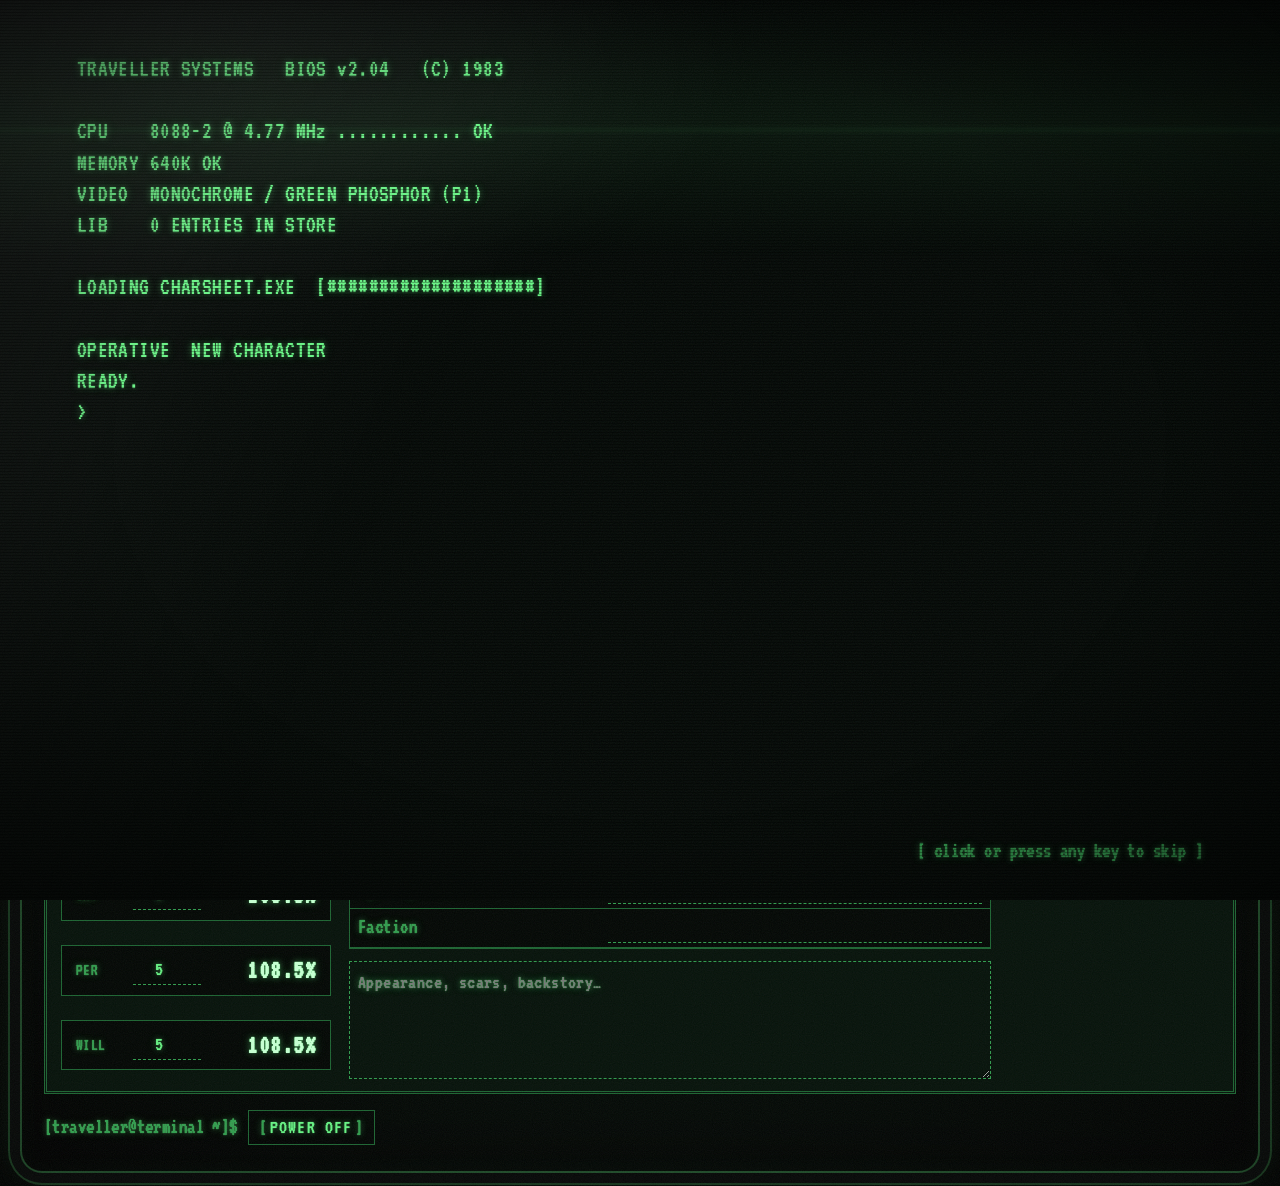
==== index.html @ 7e9ece06 "Move the scripts into js/sheet.js and js/crt.js" ====
<!doctype html>
<html lang="en">
<head>
<meta charset="utf-8">
<meta name="viewport" content="width=device-width, initial-scale=1, viewport-fit=cover">
<title>Traveller Sheet</title>
<link rel="preconnect" href="https://fonts.googleapis.com">
<link rel="stylesheet" href="https://fonts.googleapis.com/css2?family=VT323&display=swap">
<link rel="stylesheet" href="css/sheet.css">
<link rel="stylesheet" href="css/crt.css">
<script>
// Apply the saved look before the page draws, so it never flashes the other one
(function(){var o={};try{o=JSON.parse(localStorage.getItem("crt-v1")||"{}")||{}}catch(e){}
 var r=document.documentElement;if((o.skin||"crt")==="crt")r.setAttribute("data-skin","crt");
 if(o.theme==="light"||o.theme==="dark")r.setAttribute("data-theme",o.theme);
 r.setAttribute("data-phosphor",o.ph||"green")})();
</script>
</head>
<body>
<div class="wrap">
<pre class="motd" aria-label="Terminal banner"><span class="k">[traveller@terminal ~]$</span> cat /etc/motd
<span class="art" aria-hidden="true"> _____ ____      _    __     _______ _     _     _____ ____
|_   _|  _ \    / \   \ \   / / ____| |   | |   | ____|  _ \
  | | | |_) |  / _ \   \ \ / /|  _| | |   | |   |  _| | |_) |
  | | |  _ &lt;  / ___ \   \ V / | |___| |___| |___| |___|  _ &lt;
  |_| |_| \_\/_/   \_\   \_/  |_____|_____|_____|_____|_| \_\</span>
#################################################################
# MOTD for <b id="m-date">…</b>
# OPERATIVE:          <b id="m-name">…</b>
# LEVEL:              <b id="m-lvl">…</b>
# ORIGIN / CAREER:    <b id="m-oc">…</b>
# HP:                 <b id="m-hp">…</b>
#----------------------------------------------------------------
<span class="k">[traveller@terminal ~]$</span> ./charsheet --interactive <span class="cursor"></span></pre>
 <div class="tabs panel"><button data-go="char" class="cur">Character</button><button data-go="skills">Skills</button><button data-go="feats">Feats</button><button data-go="vis">Vis</button><button data-go="armory">Armory</button><button data-go="data">Settings</button><b id="dying" class="dn" role="status" hidden>** DYING **</b><span id="savewarn" class="dn" role="alert" style="font-size:.85rem" hidden>!! Not saving: browser storage is full or blocked. Download your character.</span><label class="diff">Difficulty <select id="diff" aria-label="Difficulty modifier"><option value="30">Trivial (+30)</option><option value="20">Effortless (+20)</option><option value="10">Simple (+10)</option><option value="0">Normal (0)</option><option value="-10">Difficult (-10)</option><option value="-20">Challenging (-20)</option><option value="-30">Complicated (-30)</option></select></label><form id="dicef" class="dicebox"><input type="text" id="dice" placeholder="3d6+2" aria-label="Dice to roll" autocomplete="off" spellcheck="false"><button>Roll</button><span id="dicer" role="status" aria-live="polite"></span></form></div>
 <div class="panel" data-tab="char" style="margin-top:14px">
  <div class="head" style="align-items:center"><div class="title">&gt; <input data-name aria-label="Character name" maxlength="24"></div><select id="chars2" aria-label="Switch character"></select></div>
  <div class="cols">
   <div class="side">
    <div class="pill lv"><label>LVL <input type="number" min="1" data-lvl></label></div>
    <div class="tank pts" id="cpts"></div>
    <div class="stats" id="stats"></div>
   </div>
   <div class="mid">
    <div class="stats" id="cpills"></div>
    <div class="tank" id="hp"></div>
    <div class="grid" id="cpick"></div>
    <div class="led">
     <label>Age / pronouns <input type="text" data-m="age"></label>
     <label>Faction <input type="text" data-m="faction"></label>
    </div>
    <textarea data-m="bio" rows="4" placeholder="Appearance, scars, backstory…" aria-label="Appearance and notes"></textarea>
   </div>
   <div class="port">
    <div id="pnone" class="noimg">[ no signal ]</div><img id="pimg" alt="Character portrait" hidden>
    <label class="btn">Upload portrait <input type="file" id="pfile" accept="image/*" hidden></label>
   </div>
  </div>
 </div>
 <section class="panel" data-tab="skills" hidden>
  <div class="pills">
   <div class="pill"><label>SKILL PTS</label><b id="pool"></b></div>
   <div class="pill"><label>MAX CAP</label><b id="cap"></b></div>
   <button id="clr" title="Reset all temporary modifiers to 0">↺ Clear temp</button>
   <input type="search" id="sks" placeholder="Search skills…" aria-label="Search skills" autocomplete="off" spellcheck="false">
   <span id="sknone" class="sub" style="margin:0" hidden>No skills match.</span>
   <div id="roll" role="status" aria-live="polite"></div>
  </div>
  <div class="sub" style="margin-bottom:0">// Base 4 = 100% (+8.5% / −10%) · click a skill to roll d100 under</div>
  <div class="rlog" data-rlog></div>
 </section>
 <div class="grid" id="grid" data-tab="skills" hidden></div>
 <details class="panel" open data-tab="skills" hidden>
  <summary>FEATURES &amp; BONUSES</summary>
  <div class="sub">One per line: <i>Name: Body +1, Heavy Firearms +5</i>. Attributes (name or BDY, DEX…) and skills both work. Boosted skills get a ✦.</div>
  <textarea id="feats" rows="4" spellcheck="false" aria-describedby="fwarn"></textarea>
  <div id="fwarn" class="sub dn fwarn" role="status" hidden></div>
 </details>
 <section class="panel" data-tab="feats" hidden>
  <div class="btns"><b>Browse</b><span id="fk" class="btns" style="margin:0"></span><label class="btn"><input type="checkbox" id="fall"> Show all</label><div class="pill" style="margin-left:auto"><label>FEAT PTS</label><b id="fpts"></b></div></div>
  <div class="two"><div id="flist" class="flist"></div><div id="finfo"></div></div>
 </section>
 <section class="panel" data-tab="vis" hidden>
  <div class="btns"><b id="cname"></b><select id="cruc" aria-label="Crucible"></select><button id="refill">✦ Refill all</button></div>
  <div class="grid" id="vtanks"></div>
  <div class="btns" style="margin-top:14px"><b>Known spells</b><select id="learn" aria-label="Learn spell"></select></div>
  <div class="btns" id="vfilter" role="group" aria-label="Filter known spells by vis cost"></div>
  <div class="grid" id="vspells"></div>
  <div class="rlog" data-rlog></div>
 </section>
 <section class="panel" data-tab="armory" hidden>
  <div class="tl"><b>Load</b><span id="load"></span></div><div class="bar"><i id="loadbar"></i></div>
  <div class="arm2">
   <aside>
    <div class="tl" style="margin-top:6px"><b>Armor</b><span class="sub" id="armtot" style="margin:0"></span></div>
    <div class="aslots" id="aslots"></div>
   </aside>
   <div>
    <div class="btns" style="margin-top:6px"><b>Weapons</b><select id="addwpn" aria-label="Equip weapon"></select><span id="atk" class="sub" role="status" aria-live="polite"></span></div>
    <div class="grid" id="wpns"></div>
    <div class="btns" style="margin-top:14px"><b>Spare ammo</b><span class="sub" style="margin:0">Reloading draws from these. Weapons share a pool when they use the same ammo type.</span></div>
    <div class="ammo" id="ammo"></div>
    <div class="rlog" data-rlog></div>
    <div class="btns" style="margin-top:14px"><b>Items</b><select id="additem" aria-label="Add item"></select><button id="addcustom">+ Custom item</button></div>
    <div class="grid" id="gear"></div>
    <div class="btns" style="margin-top:14px"><b>Conditions</b><select id="addcond" aria-label="Apply condition"></select><button id="nextr" title="Count down every timed condition by one round">&gt;&gt; Next round</button><span id="rmsg" class="sub" style="margin:0" role="status"></span></div>
    <div class="grid" id="conds"></div>
    <textarea data-m="log" rows="3" placeholder="Weapon jams, crucible faults, active effects…" aria-label="Field log"></textarea>
   </div>
  </div>
 </section>
 <section class="panel" data-tab="data" hidden>
  <div class="ch"><span>DISPLAY</span><span>saved in this browser</span></div>
  <div class="opts" id="opts">
   <label class="sel">Look <select data-opt="skin" aria-label="Sheet look"><option value="classic">Classic</option><option value="crt">Terminal (CRT)</option></select></label>
   <label class="sel classic-only">Colours <select data-opt="theme" aria-label="Classic colours"><option value="auto">Match system</option><option value="light">Light</option><option value="dark">Dark</option></select></label>
   <div class="grp crt-only"># Screen</div>
   <label class="sel crt-only">Phosphor <select data-opt="ph" aria-label="Phosphor colour"><option value="green">Green (P1)</option><option value="amber">Amber (P3)</option><option value="white">White (P4)</option></select></label>
   <label class="crt-only"><input type="checkbox" data-opt="scan"> Scanlines, flicker &amp; roll bar</label>
   <label class="crt-only"><input type="checkbox" data-opt="glass"> Glass glare &amp; static</label>
   <label class="crt-only"><input type="checkbox" data-opt="glow"> Afterglow when values change</label>
   <label class="crt-only"><input type="checkbox" data-opt="tty"> Teletype printing &amp; tab draw-in</label>
   <label class="crt-only"><input type="checkbox" data-opt="boot"> Boot screen when the sheet opens</label>
   <div class="grp crt-only"># Extras</div>
   <label class="crt-only"><input type="checkbox" data-opt="glitch"> Signal glitches now and then</label>
   <label class="crt-only"><input type="checkbox" data-opt="bezel"> Monitor bezel with brightness &amp; contrast knobs</label>
   <label class="crt-only"><input type="checkbox" data-opt="sound"> Sound: key clicks, hum &amp; degauss</label>
   <label class="sel crt-only">Volume <input type="range" min="0" max="100" data-opt="vol" aria-label="Sound volume"></label>
  </div>
  <div class="btns"><button id="reboot" class="crt-only">Replay boot</button><button id="pwr2" class="crt-only">Power off</button><button id="optreset">Reset display</button></div>
 </section>
 <section class="panel" data-tab="data" hidden>
  <div class="ch"><span>CHARACTERS</span><span id="ccount"></span></div>
  <div class="btns"><select id="chars" aria-label="Switch character"></select><button id="newc">+ New</button><button id="dupc">Duplicate</button><button id="delc">Delete</button></div>
  <div class="sub">Changes save automatically in this browser. Download a .json file to back up or share the current character. Open a file, or paste JSON and Import, to add one as a new character.</div>
  <div class="btns"><button id="dl">⤓ Download .json</button><label class="btn">⤒ Open file… <input type="file" id="cfile" accept=".json,application/json" hidden></label><span id="msg" class="sub" role="status"></span></div>
  <textarea id="io" rows="5" spellcheck="false" placeholder="Character JSON" aria-label="Character JSON"></textarea>
  <div class="btns"><button id="exp">Export as text</button><button id="imp">Import text</button></div>
 </section>
 <section class="panel" data-tab="data" hidden>
  <div class="ch"><span>LIBRARY</span><span id="lcount"></span></div>
  <div class="sub">Open the vault exporter’s .json file, or paste its JSON and load it. It’s kept in this browser.</div>
  <textarea id="lib" rows="6" spellcheck="false" aria-label="Library JSON"></textarea>
  <div class="btns"><button id="loadlib">Load library</button><label class="btn">⤒ Open file… <input type="file" id="lfile" accept=".json,application/json" hidden></label><span id="lmsg" class="sub"></span></div>
 </section>
 <div class="foot"><span class="k">[traveller@terminal ~]$</span> <button id="pwr">Power off</button></div>
</div>
<div class="crt-glass" aria-hidden="true"></div><div class="crt-grain" aria-hidden="true"></div><div class="crt-band" aria-hidden="true"></div><div class="crt-dot" aria-hidden="true"></div>
<button id="pwron">Power on</button>
<div id="boot" role="status" aria-live="polite"><pre></pre><div class="skip">[ click or press any key to skip ]</div></div>
<script src="js/sheet.js"></script>
<script src="js/crt.js"></script>
</body>
</html>
---- css/sheet.css ----
/* Traveller Sheet: layout and the Classic look. Loaded first; css/crt.css adds the Terminal look on top. */

/* Classic look: parchment in light mode, warm dark in dark mode */
:root{box-sizing:border-box;padding-top:env(safe-area-inset-top,0px);padding-bottom:env(safe-area-inset-bottom,0px);
--bg:#efe4cc;--panel:#f8f0de;--ink:#2a2014;--dim:#85704f;--line:#c9b58c;--amber:#9c5a10;--hi:#5e3304;--ok:#2d7a30;--bad:#b3261e;--field:#fffaf0;color-scheme:light;
--mono:"VT323","Lucida Console","Courier New",monospace}
@media(prefers-color-scheme:dark){:root:not([data-theme="light"]){--bg:#14120e;--panel:#201b14;--ink:#ead7b2;--dim:#92794f;--line:#5a4729;--amber:#d99b52;--hi:#f2c987;--ok:#62d46c;--bad:#ff6f61;--field:#120f0b;color-scheme:dark}}
:root[data-theme="dark"]{--bg:#14120e;--panel:#201b14;--ink:#ead7b2;--dim:#92794f;--line:#5a4729;--amber:#d99b52;--hi:#f2c987;--ok:#62d46c;--bad:#ff6f61;--field:#120f0b;color-scheme:dark}
html{font-size:17px;scroll-padding-top:env(safe-area-inset-top,0px)}
*,*::before,*::after{box-sizing:inherit}
body{margin:0;background:var(--bg);color:var(--ink);font:16px/1.4 ui-monospace,"SFMono-Regular",Menlo,Consolas,"Courier New",monospace}
.wrap{max-width:1200px;margin:0 auto;padding:14px}
.panel{position:relative;background:var(--panel);border:1px solid var(--line);padding:12px 14px}
.panel::before,.panel::after{content:"";position:absolute;width:8px;height:8px;border:2px solid var(--amber)}
.panel::before{left:-1px;top:-1px;border-right:0;border-bottom:0}
.panel::after{right:-1px;bottom:-1px;border-left:0;border-top:0}
.grid+.panel,.panel+.panel{margin-top:14px}
.grid>.panel{margin-top:0}
.head{display:flex;flex-wrap:wrap;gap:14px 24px;align-items:flex-start;justify-content:space-between}
.title{display:inline-flex;align-items:center;background:var(--amber);color:var(--bg);padding:4px 10px;font-weight:700;font-size:1.25em;letter-spacing:.05em}
input,textarea,button{font:inherit;font-size:17px;color:var(--ink)}
.title input{background:transparent;border:0;color:inherit;text-transform:uppercase;width:13ch;outline:0;font-weight:700}
.sub{color:var(--dim);font-size:.82em;margin:6px 0}
.sblock{display:grid;gap:8px;margin-top:12px}
#hp{margin-top:12px}
.pills,.stats{display:flex;flex-wrap:wrap;gap:8px;align-items:center}
.pill{border:1px solid var(--line);background:var(--field);padding:4px 10px;display:flex;flex-direction:column;align-items:center;min-width:86px}
.pill b{font-size:1.15em;color:var(--hi)}
.pill label{color:var(--dim);font-size:.85em;display:flex;gap:6px;align-items:center}
input[type=number]{width:3.4em;text-align:center;background:var(--field);border:1px solid var(--line);padding:2px;-moz-appearance:textfield}
input:focus,textarea:focus,button:focus-visible,.nm:focus-visible{outline:2px solid var(--amber);outline-offset:1px}
button{background:var(--field);border:1px solid var(--line);padding:4px 10px;cursor:pointer;font-size:.85rem;letter-spacing:.05em}
button:hover{border-color:var(--amber)}
button:disabled{opacity:.5;cursor:default}button:disabled:hover{border-color:var(--line)}
.grid{display:grid;grid-template-columns:repeat(auto-fit,minmax(300px,1fr));gap:14px;margin-top:14px}
.ch{display:flex;justify-content:space-between;gap:8px;color:var(--amber);font-size:.85em;letter-spacing:.06em;border-bottom:1px solid var(--line);padding-bottom:6px;margin-bottom:6px}
.ch>span:last-child{color:var(--dim)}
.row{display:grid;grid-template-columns:1fr 3.4em 3.4em minmax(3.6em,auto);gap:6px;align-items:center;padding:2px 0}
.nm{cursor:pointer;padding:2px 4px;user-select:none}
.nm:hover{background:var(--line)}
.eff{text-align:right;font-weight:700;font-size:1.1em;color:var(--hi);white-space:nowrap}
small{font-size:.75em}
.up{color:var(--ok)!important}.dn{color:var(--bad)!important}
input.dn{border-color:var(--bad)!important}
#roll{display:none;border:1px solid var(--line);padding:3px 10px;background:var(--field)}
summary{cursor:pointer;color:var(--amber);letter-spacing:.06em}
textarea{width:100%;background:var(--field);border:1px solid var(--line);padding:8px;margin-top:8px;resize:vertical}
.btns{display:flex;gap:8px;margin-top:8px;flex-wrap:wrap;align-items:center}
[hidden]{display:none!important}
.tabs{display:flex;flex-wrap:wrap;gap:6px;padding:8px 10px;position:sticky;top:0;z-index:10;align-items:center}
.rlog{margin-top:10px;border:1px solid var(--line);background:var(--field);padding:6px 10px}
.rlog .ch{align-items:center}
.rl{display:flex;justify-content:space-between;gap:8px;font-size:.9em;padding:2px 0;border-bottom:1px dotted var(--line)}
.rl:last-child{border-bottom:0}
.rl small{color:var(--dim)}
.diff{margin-left:auto;color:var(--dim);font-size:.85rem;letter-spacing:.05em}.cur{background:var(--amber)!important;color:var(--bg)!important;border-color:var(--amber)!important}
input[type=text],select{font-family:inherit;background:var(--field);border:1px solid var(--line);padding:2px 6px;font-size:17px;color:var(--ink)}
label{display:inline-flex;gap:6px;align-items:center}
.two{display:grid;grid-template-columns:minmax(0,1fr) minmax(0,1.3fr);gap:14px;margin-top:10px}
@media(max-width:640px){.two{grid-template-columns:1fr}}
.flist{display:grid;gap:6px;align-content:start;height:440px;overflow-y:auto;padding-right:6px;scrollbar-color:var(--line) transparent;scrollbar-width:thin}
#finfo{height:440px;overflow-y:auto;scrollbar-color:var(--line) transparent;scrollbar-width:thin}
#finfo>.tank{min-height:100%}
@media(max-width:640px){.flist{height:300px}#finfo{height:auto}#finfo>.tank{min-height:0}}
.it{cursor:pointer}.it:hover{border-color:var(--amber)}
.it.sel{border-color:var(--amber);box-shadow:inset 3px 0 0 var(--amber)}
.it small{color:var(--dim);letter-spacing:.05em}
.lock{opacity:.6}
.tags{display:flex;flex-wrap:wrap;gap:6px;margin:8px 0}.tags span{border:1px solid var(--line);padding:1px 8px;font-size:.85em}
#finfo .sub{white-space:pre-wrap;color:var(--ink);font-size:.9em}
#finfo .tl b{color:var(--hi);font-size:1.1em}
.ch+.btns{margin-top:0}
.tank{border:1px solid var(--line);background:var(--field);padding:8px 10px}
.tl{display:flex;justify-content:space-between;gap:8px;align-items:center}
.bar{height:8px;border:1px solid var(--line);margin:6px 0;overflow:hidden}.bar i{display:block;height:100%}
.dos{display:grid;grid-template-columns:minmax(0,1fr) 210px;gap:18px}
@media(max-width:640px){.dos{grid-template-columns:1fr}.port{max-width:260px;width:100%;margin:0 auto}}
.led{border:1px solid var(--line);background:var(--field);margin:10px 0}
.led label{display:flex;justify-content:space-between;gap:10px;padding:4px 8px;border-bottom:1px solid var(--line);color:var(--dim)}
.led input{text-align:right;width:60%;color:var(--ink);font-weight:700;background:transparent;border:0;outline-offset:0}
.port{display:flex;flex-direction:column;gap:8px;align-items:stretch;align-self:start}
#pimg,.noimg{width:100%;aspect-ratio:210/310;border:1px solid var(--amber);background:var(--field)}
#pimg{object-fit:cover}.noimg{display:flex;align-items:center;justify-content:center;color:var(--dim)}
.btn input[type=checkbox]{accent-color:var(--amber);margin:0 4px 0 0;vertical-align:-2px}
#cpick select,#cpick input{min-width:0;flex:1;max-width:65%}
.lore{color:var(--ink);font-size:.88em;white-space:pre-wrap;max-height:10em;overflow:auto;margin:8px 0}
.flinks{display:grid;gap:4px;margin-top:8px}
.fl{display:flex;justify-content:space-between;gap:8px;text-align:left;letter-spacing:0;font-size:.9rem}
.fl small{color:var(--dim)}
.cols{display:grid;grid-template-columns:270px minmax(0,1fr) 210px;gap:18px;margin-top:12px;align-items:start}
.side{display:grid;gap:8px;align-self:stretch;grid-template-rows:auto auto 1fr;font-size:15px}
.side .pts{font-size:16px;display:grid;gap:4px}
.pts b{color:var(--hi)}
.side input{font-size:16px}
.side .stats{display:grid;gap:8px;grid-auto-rows:1fr}
.side .pill{flex-direction:row-reverse;justify-content:space-between;align-items:center;min-width:0;padding:8px 14px;font-size:1.25em}
.side .pill b{font-size:1.4em;white-space:nowrap}
.side .pill label{display:grid;grid-template-columns:3em auto auto;gap:6px}
.side .pill.lv{justify-content:flex-end}
.mid #hp{margin:0}
.mid #cpills .pill{flex:1}
.mid #cpills .pill label{flex-wrap:wrap;justify-content:center}
.ico{width:1.4em;height:1.4em;color:var(--amber);flex:none}
.mid{display:grid;gap:12px}.mid .led,.mid textarea{margin:0}
#cpick{grid-template-columns:repeat(auto-fit,minmax(240px,1fr));margin:0}
@media(max-width:900px){.cols{grid-template-columns:270px minmax(0,1fr)}.cols .port{grid-column:1/-1;max-width:260px;width:100%;margin:0 auto}}
@media(max-width:600px){.cols{grid-template-columns:1fr}}
.arm2{display:grid;grid-template-columns:280px minmax(0,1fr);gap:18px;align-items:start;margin-top:10px}
@media(max-width:760px){.arm2{grid-template-columns:1fr}}
.aslots{display:grid;gap:8px;margin-top:8px}
.aslot select{width:100%;margin-top:6px}
.aslot.on{border-color:var(--amber)}
.aslot .sub{margin:6px 0 0}
.mag{display:flex;flex-wrap:wrap;gap:3px 4px;margin-top:8px}
.shot{padding:0;border:0;background:none;width:12px;height:34px;display:flex;align-items:flex-end;justify-content:center;cursor:pointer}
.shot svg{width:10px;height:30px;overflow:visible}
.shot svg *{stroke-width:1;transition:fill .15s}
.shot.live svg *{fill:var(--amber);stroke:var(--hi)}
.shot.part svg *{fill:var(--amber);fill-opacity:.4;stroke:var(--amber)}
.shot.spent svg *{fill:none;stroke:var(--dim)}
.shot:hover svg *{stroke:var(--hi)}
.shot:focus-visible{outline:2px solid var(--amber);outline-offset:1px}
@media(prefers-reduced-motion:reduce){.shot svg *{transition:none}}
.dicebox{display:inline-flex;gap:6px;align-items:center;margin:0}
#dice{width:7em;font-size:.85rem;padding:3px 6px}
#dicer{font-size:.85rem;white-space:nowrap}
.fwarn{margin:6px 0 0}
#sks{width:13em;font:inherit;font-size:.85rem;background:var(--field);border:1px solid var(--line);color:var(--ink);padding:4px 8px}
.tank.down{border-color:var(--bad);box-shadow:inset 0 0 0 1px var(--bad)}
.lvup{margin-top:8px;padding-top:6px;border-top:1px dashed var(--line);font-size:.9em}
.lvup button{padding:0 6px}
[data-cdur]{width:3.2em}
.ammo{display:grid;grid-template-columns:repeat(auto-fill,minmax(180px,1fr));gap:8px;margin-top:8px}
.ammo .on{border-color:var(--amber)}
.ammo .btns{margin-top:6px;gap:4px}.ammo .sub{margin:6px 0 0}
.wammo select{font-size:.85rem;padding:1px 4px}
.btn{border:1px solid var(--line);background:var(--field);padding:4px 10px;cursor:pointer;font-size:.85rem;text-align:center}

/* Pieces that only exist in the Terminal look are hidden in the Classic look */
.motd,.foot,.bezel-bar,.crt-glass,.crt-grain,.crt-band,.crt-dot,#pwron,#boot{display:none}
:root:not([data-skin="crt"]) .crt-only,:root[data-skin="crt"] .classic-only{display:none!important}
.bezel{display:contents}
#flist{background:var(--field);border:1px solid var(--line);padding:8px}

/* Settings tab: look and display options (both looks) */
.opts{display:grid;grid-template-columns:repeat(auto-fit,minmax(280px,1fr));gap:6px 24px;margin-top:6px}
.opts label{display:flex;gap:10px;align-items:center;padding:3px 0}
.opts label.sel{justify-content:space-between}
.opts .grp{grid-column:1/-1;color:var(--dim);margin-top:8px}
.opts input[type=range]{accent-color:var(--ink);flex:1;max-width:180px}
---- css/crt.css ----
/* Traveller Sheet: the Terminal (CRT) look. Everything here applies only when <html data-skin="crt">. */

/* Terminal look (Settings > Look). A CRT has one colour scheme, so light and dark mode match.
   The phosphor (green / amber / white) is also picked in Settings: <html data-skin="crt" data-phosphor="…"> */
:root[data-skin="crt"]{
--g:102,242,131;--ink:#66f283;--dim:#2f9a4c;--line:#1c6331;--hi:#c4ffd0;--bad:#ff7a5c;
--bg:#030805;--panel:#051109;--field:#020603;--scr1:#0a1a0e;--scr2:#040a06;
--pfilter:grayscale(1) sepia(1) hue-rotate(75deg) saturate(3.2) brightness(.85) contrast(1.25);
--amber:var(--hi);--ok:var(--ink);--glow:0 0 1px rgba(var(--g),.9),0 0 6px rgba(var(--g),.45),0 0 14px rgba(var(--g),.15);color-scheme:dark}
:root[data-skin="crt"][data-phosphor="amber"]{--g:255,176,0;--ink:#ffb000;--dim:#a8720a;--line:#5e3f05;--hi:#ffe0a3;--bad:#ff5c5c;
--bg:#070400;--panel:#0d0802;--field:#050300;--scr1:#1a1006;--scr2:#0a0602;
--pfilter:grayscale(1) sepia(1) saturate(4) brightness(.9) contrast(1.2)}
:root[data-skin="crt"][data-phosphor="white"]{--g:222,235,240;--ink:#dbe6ea;--dim:#7f8d92;--line:#3b4447;--hi:#ffffff;--bad:#ff7a5c;
--bg:#050607;--panel:#0a0c0d;--field:#030405;--scr1:#14181a;--scr2:#08090a;
--pfilter:grayscale(1) brightness(1.05) contrast(1.2)}

/* ---- Terminal animations (only used by the Terminal look) ---- */
@keyframes roll{from{background-position:0 0,0 -260px}to{background-position:0 0,0 110vh}}
@keyframes flick{0%,100%{opacity:1}47%{opacity:.86}48%{opacity:1}83%{opacity:.92}}
@keyframes blink{50%{opacity:0}}
@keyframes boot{from{clip-path:inset(0 0 100% 0);opacity:.3}to{clip-path:inset(0 0 0 0);opacity:1}}
@keyframes grain{0%{transform:translate(0,0)}25%{transform:translate(-7%,4%)}50%{transform:translate(5%,-6%)}75%{transform:translate(-3%,-2%)}100%{transform:translate(6%,5%)}}
@keyframes drawin{from{clip-path:inset(0 0 100% 0)}to{clip-path:inset(0 0 0 0)}}
@keyframes afterglow{0%{color:#fff;text-shadow:0 0 3px #fff,0 0 12px rgba(var(--g),1),0 0 26px rgba(var(--g),.8)}100%{}}
@keyframes glitch{0%{transform:translateX(-9px) skewX(-1.5deg);filter:brightness(1.4)}25%{transform:translateX(6px)}50%{transform:translateX(-3px) skewX(.8deg);filter:brightness(.8)}75%{transform:translateX(2px)}100%{transform:none;filter:none}}
@keyframes poweroff{0%{transform:none;filter:brightness(1)}55%{transform:scale(1,.004);filter:brightness(4)}100%{transform:scale(0,.004);filter:brightness(6);opacity:0}}
@keyframes dot{0%{opacity:1}100%{opacity:0;transform:scale(.3)}}

:root[data-skin="crt"]{
/* ====================== CRT TERMINAL LAYER ====================== */
&{font-size:21px;background:#010201}
body{font:21px/1.25 var(--mono);text-shadow:var(--glow);letter-spacing:.02em;
 background:radial-gradient(ellipse at 50% 40%,var(--scr1) 0%,var(--scr2) 55%,#010201 100%) fixed;min-height:100vh}
input,textarea,button,select,#sks,#dice,#dicer{font-family:var(--mono)!important;font-size:20px!important;text-shadow:var(--glow);letter-spacing:.02em}
small,.sub,.pill label,.ch,.diff,.tags span{font-size:.9em}
::selection{background:var(--ink);color:var(--bg);text-shadow:none}
*{scrollbar-color:var(--line) transparent}
input,textarea,select{caret-color:var(--hi)}

/* Scanlines, a slow roll bar and a vignette sit over everything but never catch clicks */
body::before,body::after{content:"";position:fixed;inset:0;pointer-events:none;z-index:9999}
body::before{background:repeating-linear-gradient(to bottom,rgba(0,0,0,.28) 0 1px,transparent 1px 3px);animation:flick 6s infinite steps(1)}
body::after{background:radial-gradient(ellipse at center,transparent 58%,rgba(0,0,0,.55) 100%),
 linear-gradient(to bottom,transparent 0%,rgba(var(--g),.05) 48%,rgba(var(--g),.09) 50%,rgba(var(--g),.05) 52%,transparent 100%) 0 0/100% 260px no-repeat;
 animation:roll 9s linear infinite}
&.no-scan body::before{display:none}
&.no-scan body::after{background:radial-gradient(ellipse at center,transparent 58%,rgba(0,0,0,.55) 100%);animation:none}

/* Glass glare and moving static (Settings: Glass & static) */
.crt-glass,.crt-grain{position:fixed;inset:0;pointer-events:none;z-index:9998;display:none}
&.fx-glass .crt-glass,&.fx-glass .crt-grain{display:block}
.crt-glass{background:linear-gradient(115deg,rgba(255,255,255,.075) 0%,rgba(255,255,255,.02) 22%,transparent 38%),
 radial-gradient(ellipse 60% 40% at 18% 8%,rgba(255,255,255,.06),transparent 70%)}
.crt-grain{inset:-50%;opacity:.07;mix-blend-mode:screen;animation:grain .5s steps(4) infinite;
 background:url("data:image/svg+xml,%3Csvg xmlns='http://www.w3.org/2000/svg' width='180' height='180'%3E%3Cfilter id='n'%3E%3CfeTurbulence type='fractalNoise' baseFrequency='.9' numOctaves='2' stitchTiles='stitch'/%3E%3C/filter%3E%3Crect width='100%25' height='100%25' filter='url(%23n)'/%3E%3C/svg%3E")}

/* The screen */
.wrap{max-width:1240px;margin:14px auto;padding:18px 22px 26px;border:2px solid rgba(var(--g),.25);border-radius:22px;
 background:radial-gradient(ellipse at 50% 35%,var(--scr1) 0%,var(--scr2) 60%,#010201 100%);box-shadow:inset 0 0 90px rgba(0,0,0,.9),inset 0 0 22px rgba(var(--g),.06),0 0 0 10px #050706,0 0 0 12px rgba(var(--g),.18),0 0 40px rgba(var(--g),.12);
 animation:boot .9s ease-out backwards;transform-origin:50% 50%}
@media(max-width:640px){.wrap{margin:6px;padding:12px 12px 18px;border-radius:14px;box-shadow:inset 0 0 50px rgba(0,0,0,.9),0 0 0 4px #050706}}
.foot{margin-top:16px;display:flex;gap:10px;align-items:center;flex-wrap:wrap;color:var(--dim)}
&.fx-bezel .foot #pwr{display:none}

/* MOTD banner */
.motd{margin:0 0 12px;white-space:pre;overflow-x:auto;line-height:1.1;color:var(--ink);font-size:clamp(10px,2.3vw,21px);scrollbar-width:none}
.motd .art{font-size:.92em;line-height:1;color:var(--hi);text-shadow:0 0 2px var(--hi),0 0 12px rgba(var(--g),.6)}
.motd .k,.foot .k{color:var(--dim)}
.motd b{font-weight:normal;color:var(--hi)}
.cursor{display:inline-block;width:.6em;height:1em;background:var(--ink);vertical-align:-.12em;box-shadow:var(--glow);animation:blink 1s steps(1) infinite}

/* Box-drawing panels: a double-line box (╔══╗) with its title set into the top edge, ═[ TITLE ]═ */
.panel{background:var(--panel);border:3px double var(--line);border-radius:0;padding:14px 14px 12px}
.panel::before,.panel::after{display:none}
.grid+.panel,.panel+.panel{margin-top:22px}
.grid{gap:22px 14px;margin-top:22px}
.panel>.ch:first-child{border:0;margin:-26px 0 8px;padding:0;align-items:center;white-space:nowrap;min-width:0}
.panel>.ch:first-child>span{background:var(--panel);padding:0 .3em;color:var(--hi);overflow:hidden;text-overflow:ellipsis}
.panel>.ch:first-child>span:first-child{flex:none;max-width:100%}
/* The terminal font is wider than the original's, so skill columns need more room before going side by side */
.grid{grid-template-columns:repeat(auto-fit,minmax(min(100%,360px),1fr))}
.row{grid-template-columns:minmax(0,1fr) 3.2em 3.2em minmax(3.2em,auto)}
.nm{overflow-wrap:anywhere}
.panel>.ch:first-child>span:first-child::before{content:"[ ";color:var(--dim)}
.panel>.ch:first-child>span:first-child::after{content:" ]";color:var(--dim)}
.panel>.ch:first-child>span:last-child:not(:first-child){color:var(--dim)}
.ch{border-bottom:1px dashed var(--line);color:var(--hi)}
.ch>span:first-child::before{content:"# ";color:var(--dim)}
summary{color:var(--hi)}summary::marker{content:"# "}
.tabs.panel{padding:8px 10px}
.title{background:var(--ink);color:var(--bg);text-shadow:none;box-shadow:0 0 12px rgba(var(--g),.6)}
.title input{color:var(--bg)!important;text-shadow:none}
/* Inner boxes are single-line (┌──┐) */
.tank,.pill,.led,.rlog,#roll,.aslot{background:var(--field);border:1px solid var(--line);border-radius:0}
.pill b,.eff,#finfo .tl b,.pts b{color:var(--hi)}

/* Fields: underline only, like a form on a terminal */
input[type=number],input[type=text],input[type=search],select,textarea,#sks,#dice{background:transparent;border:0;border-bottom:1px dashed var(--dim);border-radius:0;color:var(--ink)}
textarea{border:1px dashed var(--dim)}
select option,select optgroup{background:var(--field);color:var(--ink)}
input:focus,textarea:focus,select:focus,button:focus-visible,.nm:focus-visible{outline:1px solid var(--hi);outline-offset:2px;box-shadow:0 0 10px rgba(var(--g),.4)}
input[type=checkbox]{accent-color:var(--ink)}

/* Buttons: [ LABEL ], inverse video on hover */
button,.btn{background:transparent;border:1px solid var(--line);border-radius:0;color:var(--ink);text-transform:uppercase;letter-spacing:.06em}
button::before,.btn::before{content:"[";color:var(--dim);margin-right:2px}
button::after,.btn::after{content:"]";color:var(--dim);margin-left:2px}
.shot::before,.shot::after{content:none}
button:hover:not(:disabled),.btn:hover,.cur{background:var(--ink)!important;color:var(--bg)!important;border-color:var(--ink)!important;text-shadow:none;box-shadow:0 0 12px rgba(var(--g),.55)}
button:hover:not(:disabled)::before,button:hover:not(:disabled)::after,.cur::before,.cur::after,.btn:hover::before,.btn:hover::after{color:var(--bg)}
.tabs{background:var(--bg)}
.nm:hover,.it:hover{background:rgba(var(--g),.12)}
.it.sel{box-shadow:inset 4px 0 0 var(--ink),0 0 10px rgba(var(--g),.25)}
/* Feats tab: the list sits in the same black box as the description beside it */
#flist{background:var(--field);border:1px solid var(--line);padding:8px}

/* One phosphor: element and HP colours follow the screen, bars become block characters */
#vtanks .tl span[style],#vfilter button[style],#vspells .tags span[style]{color:var(--ink)!important}
#vspells .tags span[style*="var(--bad)"]{color:var(--bad)!important}
.bar{height:14px;border:1px solid var(--line);padding:1px;background:var(--field)}
.bar i{background:repeating-linear-gradient(90deg,var(--ink) 0 7px,transparent 7px 10px)!important;box-shadow:0 0 8px rgba(var(--g),.5)}
.tank.down .bar i,.tl:has(#load.dn)+.bar i{background:repeating-linear-gradient(90deg,var(--bad) 0 7px,transparent 7px 10px)!important}
.dn{text-shadow:0 0 1px var(--bad),0 0 8px color-mix(in srgb,var(--bad) 45%,transparent)}
.tank.down{animation:blink 1.2s steps(1) infinite}
#dying{background:var(--bad);color:var(--bg)!important;padding:0 8px;text-shadow:none;animation:blink 1s steps(1) infinite}
.shot.live svg *{fill:var(--ink);stroke:var(--hi)}
.shot.part svg *{fill:var(--ink);stroke:var(--ink)}
.ico{color:var(--ink);filter:drop-shadow(0 0 3px rgba(var(--g),.6))}

/* Portrait shown as a monochrome phosphor image */
#pimg{filter:var(--pfilter);border-color:var(--ink);box-shadow:0 0 14px rgba(var(--g),.35)}
.noimg{border-color:var(--ink);background:repeating-linear-gradient(0deg,rgba(var(--g),.04) 0 2px,transparent 2px 4px)}

/* Teletype printing and tabs drawing in from the top (Settings: Teletype text) */
.tty-on::after{content:"";display:inline-block;width:.55em;height:.95em;margin-left:2px;background:var(--ink);vertical-align:-.1em;box-shadow:var(--glow)}
.drawin{animation:drawin .32s steps(10) backwards}

/* Afterglow: a changed value flashes white-hot and fades back like phosphor (Settings: Afterglow) */
.flash{animation:afterglow 1.1s ease-out}

/* Signal glitch (Settings: Signal glitches) */
.glitch{animation:glitch .28s steps(1)}
.crt-band{position:fixed;left:0;right:0;height:36px;pointer-events:none;z-index:9997;display:none;
 background:linear-gradient(to bottom,transparent,rgba(var(--g),.16) 40%,rgba(255,255,255,.12) 50%,rgba(var(--g),.16) 60%,transparent);mix-blend-mode:screen}
.crt-band.on{display:block}

/* Power off: the picture collapses to a line, then a dot */
&.powering .wrap{animation:poweroff .55s ease-in forwards}
&.off .wrap{visibility:hidden}
#pwron{position:fixed;left:50%;top:50%;transform:translate(-50%,-50%);z-index:9996;display:none;opacity:.55}
&.off #pwron{display:block}
.crt-dot{position:fixed;left:50%;top:50%;width:6px;height:6px;margin:-3px;border-radius:50%;background:#fff;box-shadow:0 0 14px 6px rgba(var(--g),.8);z-index:9996;pointer-events:none;opacity:0}
&.off .crt-dot{animation:dot 1.6s ease-out}

/* Boot screen */
#boot{position:fixed;inset:0;z-index:9995;background:var(--bg);padding:6vh 6vw;display:none;cursor:pointer;overflow:hidden}
#boot.on{display:block}
#boot pre{margin:0;white-space:pre-wrap;font:inherit;color:var(--ink);font-size:clamp(14px,2.4vw,24px);line-height:1.3}
#boot .skip{position:absolute;bottom:4vh;right:6vw;color:var(--dim)}

/* Monitor bezel with power light and knobs (Settings: Monitor bezel) */
.bezel{display:contents}
.bezel-bar{display:none}
&.fx-bezel .bezel{display:block;max-width:1300px;margin:16px auto;padding:26px 26px 14px;border-radius:34px;text-shadow:none;
 background:linear-gradient(160deg,#3b3a35 0%,#2a2925 45%,#1d1c19 100%);
 box-shadow:inset 0 2px 0 rgba(255,255,255,.08),inset 0 -3px 6px rgba(0,0,0,.6),0 12px 40px rgba(0,0,0,.8)}
&.fx-bezel .wrap{margin:0 auto;filter:brightness(var(--knob-b,1)) contrast(var(--knob-c,1))}
&.fx-bezel .bezel-bar{display:flex;flex-wrap:wrap;gap:12px 22px;align-items:center;justify-content:space-between;padding:14px 10px 2px;color:#9a978c;font:14px/1.2 "Arial Narrow",Arial,sans-serif;letter-spacing:.14em;text-transform:uppercase}
.badge{font-weight:700;color:#c9c4b2;border:1px solid #57544b;padding:3px 10px;border-radius:3px;background:linear-gradient(#45433d,#2e2d29)}
.knobs{display:flex;gap:22px;align-items:center;flex-wrap:wrap}
.knob{display:flex;flex-direction:column;align-items:center;gap:4px;font-size:11px}
.knob input{width:96px;accent-color:#8f8b7d}
.bezel-bar button{font:inherit!important;font-size:12px!important;color:#c9c4b2;border:1px solid #57544b;background:linear-gradient(#45433d,#2e2d29);text-shadow:none;letter-spacing:.14em;padding:5px 12px}
.bezel-bar button::before,.bezel-bar button::after{content:none}
.bezel-bar button:hover:not(:disabled){background:#57544b!important;color:#fff!important;border-color:#77746a!important;box-shadow:none}
.pwrled{width:10px;height:10px;border-radius:50%;display:inline-block;margin-right:8px;vertical-align:-1px;background:rgb(var(--g));box-shadow:0 0 8px 2px rgba(var(--g),.8)}
&.off .pwrled{background:#3a1a12;box-shadow:none}
@media(max-width:640px){&.fx-bezel .bezel{margin:4px;padding:12px 10px 8px;border-radius:18px}}


@media(prefers-reduced-motion:reduce){
 body::before,body::after,.cursor,.wrap,.tank.down,#dying,.crt-grain,.drawin,.flash,.glitch,&.powering .wrap,&.powering .crt-dot{animation:none!important}
 &.powering .wrap{visibility:hidden}}

.motd{display:block}
}
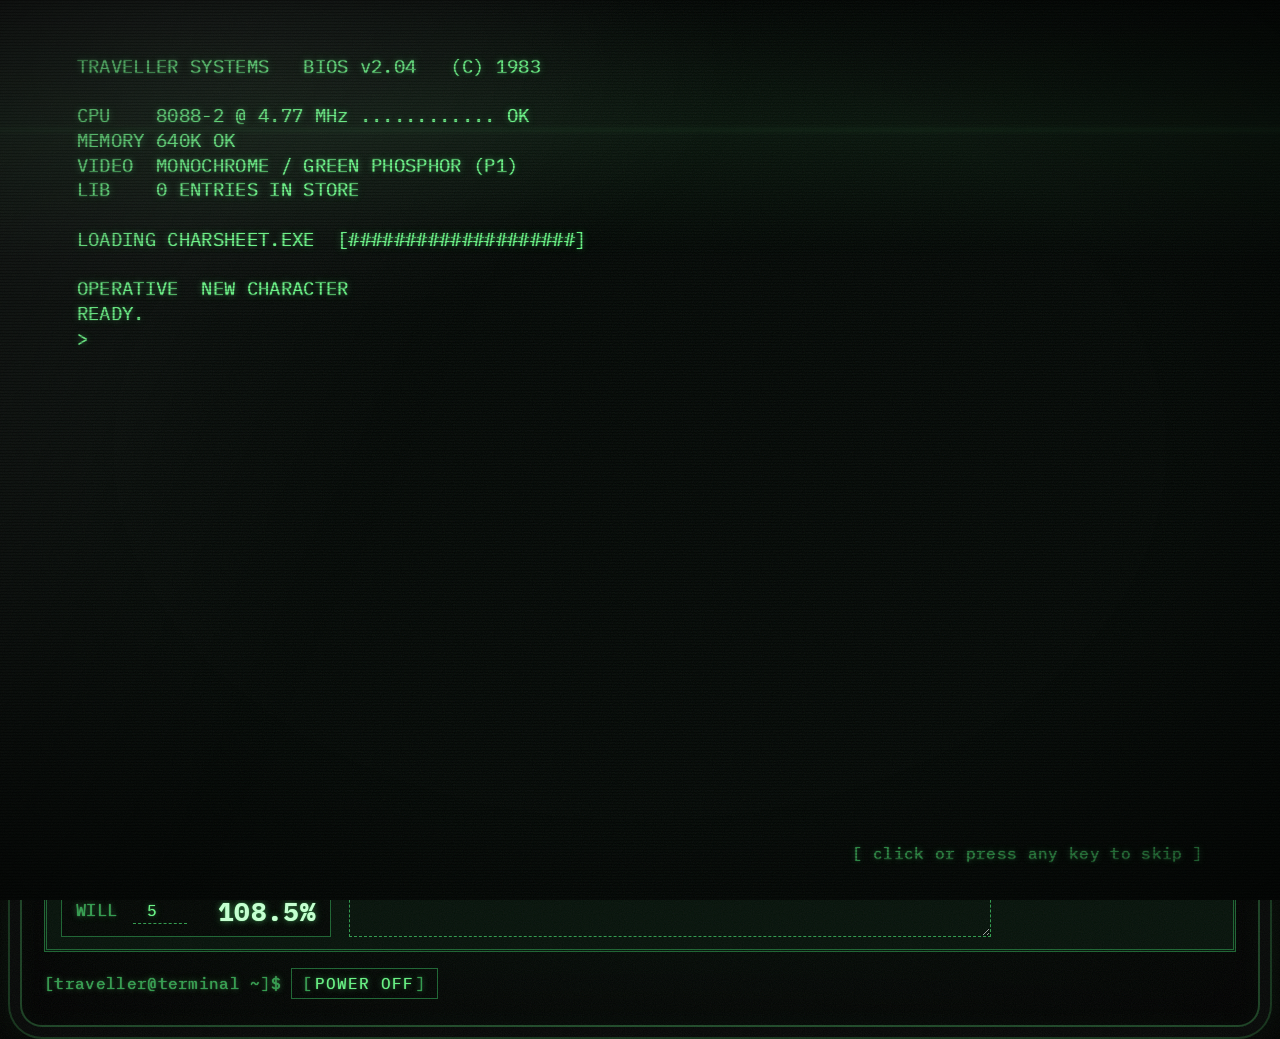
==== commit a060d36a: "Library loads from the site, character backups and share links, installable offline app, readable te" ====
--- a/index.html
+++ b/index.html
@@ -4,8 +4,17 @@
 <meta charset="utf-8">
 <meta name="viewport" content="width=device-width, initial-scale=1, viewport-fit=cover">
 <title>Traveller Sheet</title>
+<meta name="description" content="Character sheet for a homebrew tabletop game.">
+<meta name="theme-color" content="#030805">
+<link rel="manifest" href="manifest.webmanifest">
+<link rel="icon" type="image/png" sizes="32x32" href="icons/favicon-32.png">
+<link rel="apple-touch-icon" href="icons/apple-touch-icon.png">
+<meta name="apple-mobile-web-app-capable" content="yes">
+<meta name="mobile-web-app-capable" content="yes">
+<meta name="apple-mobile-web-app-status-bar-style" content="black-translucent">
+<meta name="apple-mobile-web-app-title" content="Traveller">
 <link rel="preconnect" href="https://fonts.googleapis.com">
-<link rel="stylesheet" href="https://fonts.googleapis.com/css2?family=VT323&display=swap">
+<link rel="stylesheet" href="https://fonts.googleapis.com/css2?family=IBM+Plex+Mono:wght@400;600&family=VT323&display=swap">
 <link rel="stylesheet" href="css/sheet.css">
 <link rel="stylesheet" href="css/crt.css">
 <script>
@@ -13,7 +22,7 @@
 (function(){var o={};try{o=JSON.parse(localStorage.getItem("crt-v1")||"{}")||{}}catch(e){}
  var r=document.documentElement;if((o.skin||"crt")==="crt")r.setAttribute("data-skin","crt");
  if(o.theme==="light"||o.theme==="dark")r.setAttribute("data-theme",o.theme);
- r.setAttribute("data-phosphor",o.ph||"green")})();
+ r.setAttribute("data-phosphor",o.ph||"green");r.setAttribute("data-font",o.font||"plex")})();
 </script>
 </head>
 <body>
@@ -115,12 +124,15 @@
    <label class="sel">Look <select data-opt="skin" aria-label="Sheet look"><option value="classic">Classic</option><option value="crt">Terminal (CRT)</option></select></label>
    <label class="sel classic-only">Colours <select data-opt="theme" aria-label="Classic colours"><option value="auto">Match system</option><option value="light">Light</option><option value="dark">Dark</option></select></label>
    <div class="grp crt-only"># Screen</div>
+   <label class="sel crt-only">Font <select data-opt="font" aria-label="Terminal font"><option value="plex">Readable (IBM Plex Mono)</option><option value="pixel">Pixel (VT323)</option></select></label>
    <label class="sel crt-only">Phosphor <select data-opt="ph" aria-label="Phosphor colour"><option value="green">Green (P1)</option><option value="amber">Amber (P3)</option><option value="white">White (P4)</option></select></label>
    <label class="crt-only"><input type="checkbox" data-opt="scan"> Scanlines, flicker &amp; roll bar</label>
    <label class="crt-only"><input type="checkbox" data-opt="glass"> Glass glare &amp; static</label>
    <label class="crt-only"><input type="checkbox" data-opt="glow"> Afterglow when values change</label>
    <label class="crt-only"><input type="checkbox" data-opt="tty"> Teletype printing &amp; tab draw-in</label>
    <label class="crt-only"><input type="checkbox" data-opt="boot"> Boot screen when the sheet opens</label>
+   <label class="crt-only"><input type="checkbox" data-opt="dice"> Rolling dice animation</label>
+   <label class="crt-only"><input type="checkbox" data-opt="ascii"> Portrait drawn as ASCII art</label>
    <div class="grp crt-only"># Extras</div>
    <label class="crt-only"><input type="checkbox" data-opt="glitch"> Signal glitches now and then</label>
    <label class="crt-only"><input type="checkbox" data-opt="bezel"> Monitor bezel with brightness &amp; contrast knobs</label>
@@ -132,14 +144,15 @@
  <section class="panel" data-tab="data" hidden>
   <div class="ch"><span>CHARACTERS</span><span id="ccount"></span></div>
   <div class="btns"><select id="chars" aria-label="Switch character"></select><button id="newc">+ New</button><button id="dupc">Duplicate</button><button id="delc">Delete</button></div>
-  <div class="sub">Changes save automatically in this browser. Download a .json file to back up or share the current character. Open a file, or paste JSON and Import, to add one as a new character.</div>
-  <div class="btns"><button id="dl">⤓ Download .json</button><label class="btn">⤒ Open file… <input type="file" id="cfile" accept=".json,application/json" hidden></label><span id="msg" class="sub" role="status"></span></div>
+  <div class="sub">Changes save automatically, but only in this browser. <b>Back up all</b> saves every character in one file; open that file to restore them, on this device or another. <b>Download</b> saves just the current character. A <b>share link</b> carries one character (without its portrait) to another device or player.</div>
+  <div id="bkinfo" class="sub" role="status"></div>
+  <div class="btns"><button id="bkall">⤓ Back up all</button><button id="dl">⤓ Download current</button><button id="share">Copy share link</button><label class="btn">⤒ Open file… <input type="file" id="cfile" accept=".json,application/json" hidden></label><span id="msg" class="sub" role="status"></span></div>
   <textarea id="io" rows="5" spellcheck="false" placeholder="Character JSON" aria-label="Character JSON"></textarea>
   <div class="btns"><button id="exp">Export as text</button><button id="imp">Import text</button></div>
  </section>
  <section class="panel" data-tab="data" hidden>
   <div class="ch"><span>LIBRARY</span><span id="lcount"></span></div>
-  <div class="sub">Open the vault exporter’s .json file, or paste its JSON and load it. It’s kept in this browser.</div>
+  <div class="sub">On the website the library loads by itself every time the sheet opens, so you always have the GM’s latest. To try a different library, open the exporter’s .json file or paste its JSON here; it lasts until the sheet is reopened.</div>
   <textarea id="lib" rows="6" spellcheck="false" aria-label="Library JSON"></textarea>
   <div class="btns"><button id="loadlib">Load library</button><label class="btn">⤒ Open file… <input type="file" id="lfile" accept=".json,application/json" hidden></label><span id="lmsg" class="sub"></span></div>
  </section>
--- a/css/sheet.css
+++ b/css/sheet.css
@@ -137,7 +137,7 @@
 .btn{border:1px solid var(--line);background:var(--field);padding:4px 10px;cursor:pointer;font-size:.85rem;text-align:center}
 
 /* Pieces that only exist in the Terminal look are hidden in the Classic look */
-.motd,.foot,.bezel-bar,.crt-glass,.crt-grain,.crt-band,.crt-dot,#pwron,#boot{display:none}
+.motd,.foot,.bezel-bar,.crt-glass,.crt-grain,.crt-band,.crt-dot,#pwron,#boot,#dicetray,.asciiport{display:none}
 :root:not([data-skin="crt"]) .crt-only,:root[data-skin="crt"] .classic-only{display:none!important}
 .bezel{display:contents}
 #flist{background:var(--field);border:1px solid var(--line);padding:8px}
--- a/css/crt.css
+++ b/css/crt.css
@@ -28,10 +28,13 @@
 
 :root[data-skin="crt"]{
 /* ====================== CRT TERMINAL LAYER ====================== */
-&{font-size:21px;background:#010201}
-body{font:21px/1.25 var(--mono);text-shadow:var(--glow);letter-spacing:.02em;
+/* Terminal font (Settings > Font): IBM Plex Mono for reading, or the VT323 pixel font */
+&{--tfont:"IBM Plex Mono",ui-monospace,Consolas,"Courier New",monospace;--tfs:16px;--tifs:16px;--motdfs:clamp(7px,1.9vw,16px);--bootfs:clamp(13px,2vw,19px)}
+&[data-font="pixel"]{--tfont:var(--mono);--tfs:21px;--tifs:20px;--motdfs:clamp(10px,2.3vw,21px);--bootfs:clamp(14px,2.4vw,24px)}
+&{font-size:var(--tfs);background:#010201}
+body{font:var(--tfs)/1.3 var(--tfont);text-shadow:var(--glow);letter-spacing:.02em;
  background:radial-gradient(ellipse at 50% 40%,var(--scr1) 0%,var(--scr2) 55%,#010201 100%) fixed;min-height:100vh}
-input,textarea,button,select,#sks,#dice,#dicer{font-family:var(--mono)!important;font-size:20px!important;text-shadow:var(--glow);letter-spacing:.02em}
+input,textarea,button,select,#sks,#dice,#dicer{font-family:var(--tfont)!important;font-size:var(--tifs)!important;text-shadow:var(--glow);letter-spacing:.02em}
 small,.sub,.pill label,.ch,.diff,.tags span{font-size:.9em}
 ::selection{background:var(--ink);color:var(--bg);text-shadow:none}
 *{scrollbar-color:var(--line) transparent}
@@ -63,7 +66,7 @@
 &.fx-bezel .foot #pwr{display:none}
 
 /* MOTD banner */
-.motd{margin:0 0 12px;white-space:pre;overflow-x:auto;line-height:1.1;color:var(--ink);font-size:clamp(10px,2.3vw,21px);scrollbar-width:none}
+.motd{margin:0 0 12px;white-space:pre;overflow-x:auto;line-height:1.1;color:var(--ink);font-size:var(--motdfs);scrollbar-width:none}
 .motd .art{font-size:.92em;line-height:1;color:var(--hi);text-shadow:0 0 2px var(--hi),0 0 12px rgba(var(--g),.6)}
 .motd .k,.foot .k{color:var(--dim)}
 .motd b{font-weight:normal;color:var(--hi)}
@@ -74,7 +77,8 @@
 .panel::before,.panel::after{display:none}
 .grid+.panel,.panel+.panel{margin-top:22px}
 .grid{gap:22px 14px;margin-top:22px}
-.panel>.ch:first-child{border:0;margin:-26px 0 8px;padding:0;align-items:center;white-space:nowrap;min-width:0}
+/* The title sits centred on the top border whatever the font: panel padding + half the border + half a line */
+.panel>.ch:first-child{border:0;margin:-26px 0 8px;margin-top:calc(-15.5px - .5lh);padding:0;align-items:center;white-space:nowrap;min-width:0}
 .panel>.ch:first-child>span{background:var(--panel);padding:0 .3em;color:var(--hi);overflow:hidden;text-overflow:ellipsis}
 .panel>.ch:first-child>span:first-child{flex:none;max-width:100%}
 /* The terminal font is wider than the original's, so skill columns need more room before going side by side */
@@ -135,6 +139,36 @@
 .tty-on::after{content:"";display:inline-block;width:.55em;height:.95em;margin-left:2px;background:var(--ink);vertical-align:-.1em;box-shadow:var(--glow)}
 .drawin{animation:drawin .32s steps(10) backwards}
 
+/* Phones: a compact pinned tab bar (two rows instead of four) and a banner without the big title art */
+@media(max-width:640px){
+ .tabs{gap:4px;padding:6px!important}
+ .tabs button,.tabs .btn{padding:3px 6px;letter-spacing:0;font-size:14px!important}
+ .tabs button::before,.tabs button::after{content:none}
+ .tabs .diff{margin-left:0;font-size:0;gap:0}
+ .tabs .diff select{font-size:14px!important;max-width:9.5em}
+ #dice{width:5.5em}
+ .motd{font-size:11px}
+ .motd .art{display:none}
+ .panel{padding:12px 10px 10px}}
+
+/* Rolling dice tray (Settings: Rolling dice animation) */
+#dicetray{position:fixed;right:max(18px,3vw);bottom:max(18px,4vh);z-index:9994;pointer-events:none;padding:10px 14px 8px;
+ background:var(--field);border:3px double var(--line);box-shadow:0 0 0 6px rgba(0,0,0,.6),0 0 26px rgba(var(--g),.25);
+ opacity:0;transform:translateY(14px);transition:opacity .2s,transform .2s}
+#dicetray.on{display:block;opacity:1;transform:none}
+#dicetray pre{margin:0;font-family:"IBM Plex Mono",Consolas,monospace;font-size:15px;line-height:1.15;color:var(--hi);text-shadow:var(--glow)}
+#dicetray.rolling pre{transform:translateX(var(--jx,0)) rotate(var(--jr,0));transition:transform 60ms}
+#dicetray.landed pre{animation:afterglow .9s ease-out}
+#dicetray.bad pre{color:var(--bad)}
+@media(max-width:640px){#dicetray{right:10px;bottom:10px}#dicetray pre{font-size:12px}}
+
+/* ASCII portrait (Settings: Portrait drawn as ASCII art) */
+.asciiport{margin:0;width:100%;aspect-ratio:210/310;overflow:hidden;border:1px solid var(--ink);background:var(--field);
+ font-family:"IBM Plex Mono",Consolas,monospace;line-height:1;letter-spacing:0;white-space:pre;color:var(--ink);text-shadow:0 0 4px rgba(var(--g),.55);
+ display:none;align-content:center;box-shadow:0 0 14px rgba(var(--g),.35)}
+.port.has-ascii .asciiport{display:grid}
+.port.has-ascii #pimg{display:none!important}
+
 /* Afterglow: a changed value flashes white-hot and fades back like phosphor (Settings: Afterglow) */
 .flash{animation:afterglow 1.1s ease-out}
 
@@ -155,7 +189,7 @@
 /* Boot screen */
 #boot{position:fixed;inset:0;z-index:9995;background:var(--bg);padding:6vh 6vw;display:none;cursor:pointer;overflow:hidden}
 #boot.on{display:block}
-#boot pre{margin:0;white-space:pre-wrap;font:inherit;color:var(--ink);font-size:clamp(14px,2.4vw,24px);line-height:1.3}
+#boot pre{margin:0;white-space:pre-wrap;font:inherit;color:var(--ink);font-size:var(--bootfs);line-height:1.3}
 #boot .skip{position:absolute;bottom:4vh;right:6vw;color:var(--dim)}
 
 /* Monitor bezel with power light and knobs (Settings: Monitor bezel) */
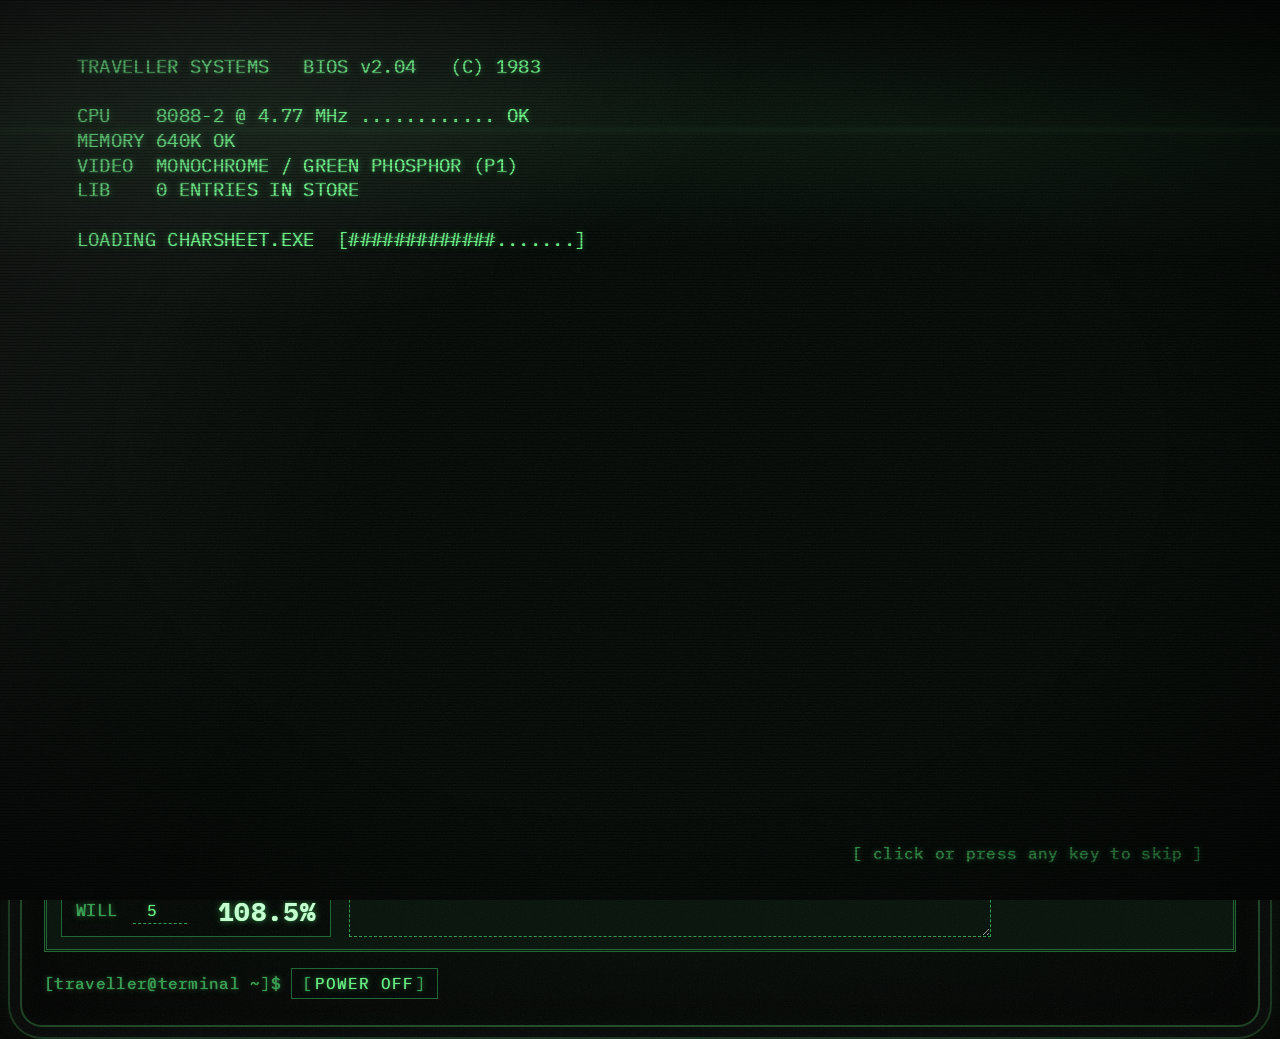
==== commit fec90576: "Add a Journal tab: the GM's revealed entries from the library plus each character's own notes" ====
--- a/index.html
+++ b/index.html
@@ -41,7 +41,7 @@
 # HP:                 <b id="m-hp">…</b>
 #----------------------------------------------------------------
 <span class="k">[traveller@terminal ~]$</span> ./charsheet --interactive <span class="cursor"></span></pre>
- <div class="tabs panel"><button data-go="char" class="cur">Character</button><button data-go="skills">Skills</button><button data-go="feats">Feats</button><button data-go="vis">Vis</button><button data-go="armory">Armory</button><button data-go="data">Settings</button><b id="dying" class="dn" role="status" hidden>** DYING **</b><span id="savewarn" class="dn" role="alert" style="font-size:.85rem" hidden>!! Not saving: browser storage is full or blocked. Download your character.</span><label class="diff">Difficulty <select id="diff" aria-label="Difficulty modifier"><option value="30">Trivial (+30)</option><option value="20">Effortless (+20)</option><option value="10">Simple (+10)</option><option value="0">Normal (0)</option><option value="-10">Difficult (-10)</option><option value="-20">Challenging (-20)</option><option value="-30">Complicated (-30)</option></select></label><form id="dicef" class="dicebox"><input type="text" id="dice" placeholder="3d6+2" aria-label="Dice to roll" autocomplete="off" spellcheck="false"><button>Roll</button><span id="dicer" role="status" aria-live="polite"></span></form></div>
+ <div class="tabs panel"><button data-go="char" class="cur">Character</button><button data-go="skills">Skills</button><button data-go="feats">Feats</button><button data-go="vis">Vis</button><button data-go="armory">Armory</button><button data-go="journal">Journal<span id="jbadge" class="jnew"></span></button><button data-go="data">Settings</button><b id="dying" class="dn" role="status" hidden>** DYING **</b><span id="savewarn" class="dn" role="alert" style="font-size:.85rem" hidden>!! Not saving: browser storage is full or blocked. Download your character.</span><label class="diff">Difficulty <select id="diff" aria-label="Difficulty modifier"><option value="30">Trivial (+30)</option><option value="20">Effortless (+20)</option><option value="10">Simple (+10)</option><option value="0">Normal (0)</option><option value="-10">Difficult (-10)</option><option value="-20">Challenging (-20)</option><option value="-30">Complicated (-30)</option></select></label><form id="dicef" class="dicebox"><input type="text" id="dice" placeholder="3d6+2" aria-label="Dice to roll" autocomplete="off" spellcheck="false"><button>Roll</button><span id="dicer" role="status" aria-live="polite"></span></form></div>
  <div class="panel" data-tab="char" style="margin-top:14px">
   <div class="head" style="align-items:center"><div class="title">&gt; <input data-name aria-label="Character name" maxlength="24"></div><select id="chars2" aria-label="Switch character"></select></div>
   <div class="cols">
@@ -85,6 +85,10 @@
   <textarea id="feats" rows="4" spellcheck="false" aria-describedby="fwarn"></textarea>
   <div id="fwarn" class="sub dn fwarn" role="status" hidden></div>
  </details>
+ <section class="panel" data-tab="journal" hidden>
+  <div class="jtools"><span id="jk" class="btns" style="margin:0" role="group" aria-label="Show journal entries"></span><input type="search" id="jq" placeholder="Search journal…" aria-label="Search journal" autocomplete="off"><button id="jadd">+ New note</button></div>
+  <div class="two"><div id="jlist" class="flist"></div><div id="jinfo"></div></div>
+ </section>
  <section class="panel" data-tab="feats" hidden>
   <div class="btns"><b>Browse</b><span id="fk" class="btns" style="margin:0"></span><label class="btn"><input type="checkbox" id="fall"> Show all</label><div class="pill" style="margin-left:auto"><label>FEAT PTS</label><b id="fpts"></b></div></div>
   <div class="two"><div id="flist" class="flist"></div><div id="finfo"></div></div>
--- a/css/sheet.css
+++ b/css/sheet.css
@@ -59,16 +59,16 @@
 .two{display:grid;grid-template-columns:minmax(0,1fr) minmax(0,1.3fr);gap:14px;margin-top:10px}
 @media(max-width:640px){.two{grid-template-columns:1fr}}
 .flist{display:grid;gap:6px;align-content:start;height:440px;overflow-y:auto;padding-right:6px;scrollbar-color:var(--line) transparent;scrollbar-width:thin}
-#finfo{height:440px;overflow-y:auto;scrollbar-color:var(--line) transparent;scrollbar-width:thin}
-#finfo>.tank{min-height:100%}
-@media(max-width:640px){.flist{height:300px}#finfo{height:auto}#finfo>.tank{min-height:0}}
+#finfo,#jinfo{height:440px;overflow-y:auto;scrollbar-color:var(--line) transparent;scrollbar-width:thin}
+#finfo>.tank,#jinfo>.tank{min-height:100%}
+@media(max-width:640px){.flist{height:300px}#finfo,#jinfo{height:auto}#finfo>.tank,#jinfo>.tank{min-height:0}}
 .it{cursor:pointer}.it:hover{border-color:var(--amber)}
 .it.sel{border-color:var(--amber);box-shadow:inset 3px 0 0 var(--amber)}
 .it small{color:var(--dim);letter-spacing:.05em}
 .lock{opacity:.6}
 .tags{display:flex;flex-wrap:wrap;gap:6px;margin:8px 0}.tags span{border:1px solid var(--line);padding:1px 8px;font-size:.85em}
-#finfo .sub{white-space:pre-wrap;color:var(--ink);font-size:.9em}
-#finfo .tl b{color:var(--hi);font-size:1.1em}
+#finfo .sub,#jinfo .sub{white-space:pre-wrap;color:var(--ink);font-size:.9em}
+#finfo .tl b,#jinfo .tl b{color:var(--hi);font-size:1.1em}
 .ch+.btns{margin-top:0}
 .tank{border:1px solid var(--line);background:var(--field);padding:8px 10px}
 .tl{display:flex;justify-content:space-between;gap:8px;align-items:center}
@@ -140,7 +140,17 @@
 .motd,.foot,.bezel-bar,.crt-glass,.crt-grain,.crt-band,.crt-dot,#pwron,#boot,#dicetray,.asciiport{display:none}
 :root:not([data-skin="crt"]) .crt-only,:root[data-skin="crt"] .classic-only{display:none!important}
 .bezel{display:contents}
-#flist{background:var(--field);border:1px solid var(--line);padding:8px}
+#flist,#jlist{background:var(--field);border:1px solid var(--line);padding:8px}
+
+/* Journal tab: same two-box layout as Feats; notes are edited in place on the right */
+.jtools{display:flex;flex-wrap:wrap;gap:8px;align-items:center}
+#jq{flex:1;min-width:10em;max-width:18em}
+.jedit{display:grid;gap:8px}
+.jedit label{display:grid;grid-template-columns:4.5em 1fr;align-items:center;gap:8px;color:var(--dim)}
+.jedit input{width:100%}
+.jedit textarea{min-height:240px;margin:0}
+.it .new,.jnew{color:var(--ok)}
+.cur .jnew,button:hover .jnew{color:inherit}
 
 /* Settings tab: look and display options (both looks) */
 .opts{display:grid;grid-template-columns:repeat(auto-fit,minmax(280px,1fr));gap:6px 24px;margin-top:6px}
--- a/css/crt.css
+++ b/css/crt.css
@@ -96,7 +96,7 @@
 .title input{color:var(--bg)!important;text-shadow:none}
 /* Inner boxes are single-line (┌──┐) */
 .tank,.pill,.led,.rlog,#roll,.aslot{background:var(--field);border:1px solid var(--line);border-radius:0}
-.pill b,.eff,#finfo .tl b,.pts b{color:var(--hi)}
+.pill b,.eff,#finfo .tl b,#jinfo .tl b,.pts b{color:var(--hi)}
 
 /* Fields: underline only, like a form on a terminal */
 input[type=number],input[type=text],input[type=search],select,textarea,#sks,#dice{background:transparent;border:0;border-bottom:1px dashed var(--dim);border-radius:0;color:var(--ink)}
@@ -116,7 +116,7 @@
 .nm:hover,.it:hover{background:rgba(var(--g),.12)}
 .it.sel{box-shadow:inset 4px 0 0 var(--ink),0 0 10px rgba(var(--g),.25)}
 /* Feats tab: the list sits in the same black box as the description beside it */
-#flist{background:var(--field);border:1px solid var(--line);padding:8px}
+#flist,#jlist{background:var(--field);border:1px solid var(--line);padding:8px}
 
 /* One phosphor: element and HP colours follow the screen, bars become block characters */
 #vtanks .tl span[style],#vfilter button[style],#vspells .tags span[style]{color:var(--ink)!important}
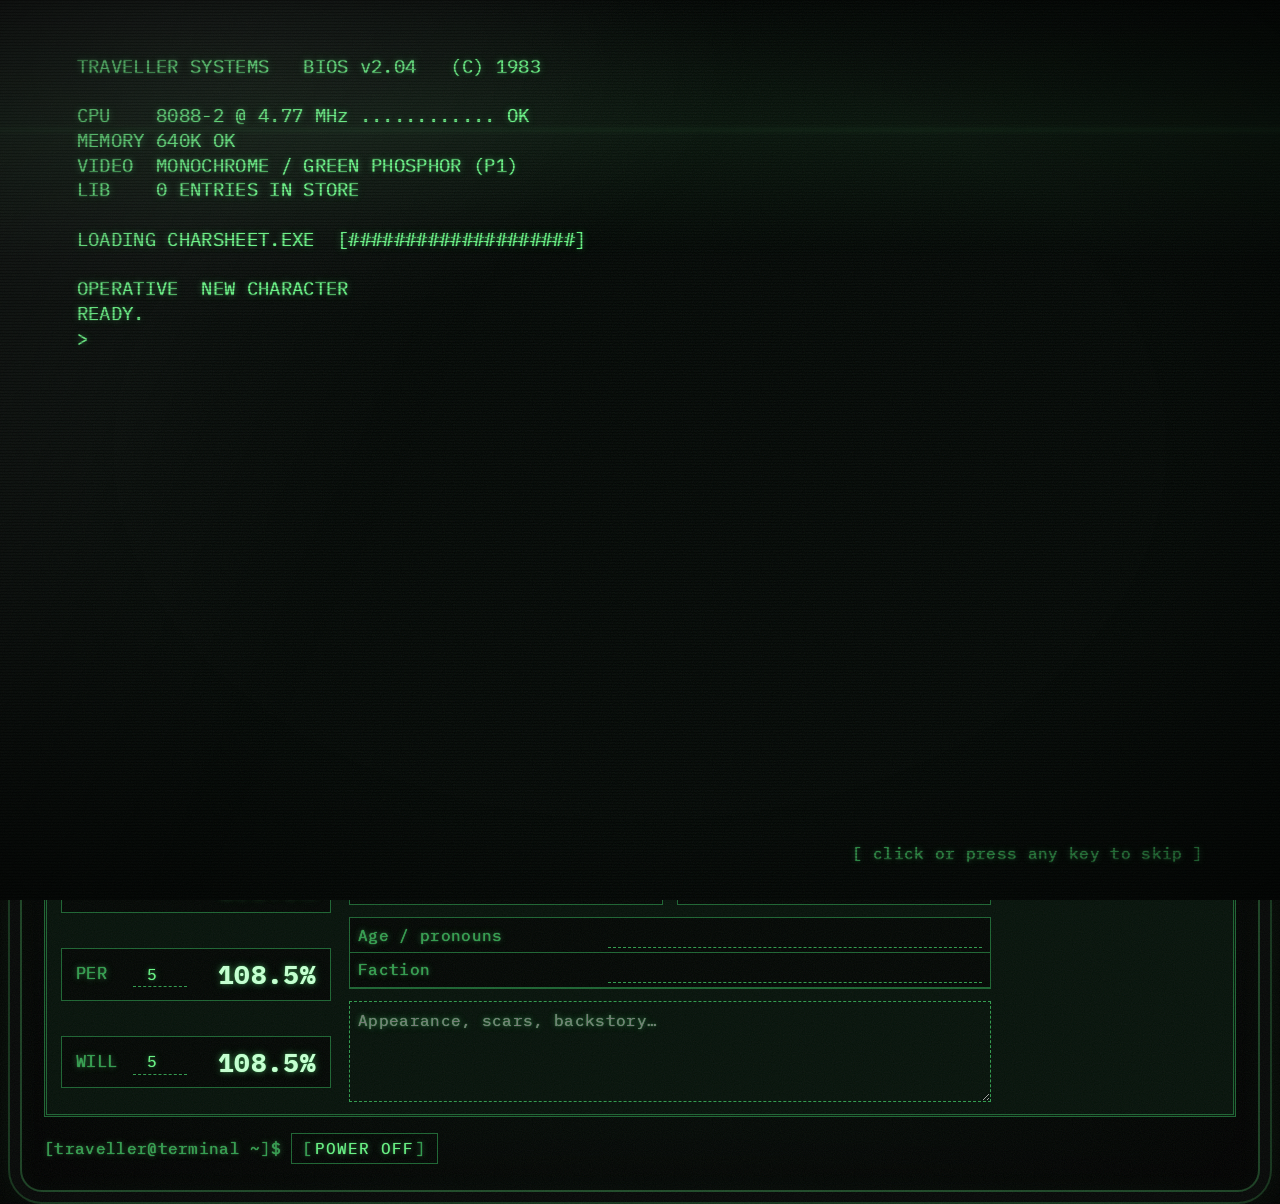
==== commit b0559d67: "Mechanical and Chemical armor, an Energy Barrier bar, and HP from the origin Armor is now two values" ====
--- a/index.html
+++ b/index.html
@@ -53,6 +53,7 @@
    <div class="mid">
     <div class="stats" id="cpills"></div>
     <div class="tank" id="hp"></div>
+    <div class="tank" id="barrier"></div>
     <div class="grid" id="cpick"></div>
     <div class="led">
      <label>Age / pronouns <input type="text" data-m="age"></label>
--- a/css/sheet.css
+++ b/css/sheet.css
@@ -142,6 +142,13 @@
 .bezel{display:contents}
 #flist,#jlist{background:var(--field);border:1px solid var(--line);padding:8px}
 
+/* HP breakdown line and the Energy Barrier bar */
+.hpsum{margin:6px 0 0;display:flex;flex-wrap:wrap;gap:4px 8px;align-items:center}
+.hpsum input{width:3.6em}
+.bar.barrier i{background:var(--amber)}
+#barrier input:disabled{opacity:.5}
+#hp .tl,#barrier .tl{flex-wrap:wrap}#hp .tl b,#barrier .tl b{white-space:nowrap}
+
 /* Journal tab: same two-box layout as Feats; notes are edited in place on the right */
 .jtools{display:flex;flex-wrap:wrap;gap:8px;align-items:center}
 #jq{flex:1;min-width:10em;max-width:18em}
--- a/css/crt.css
+++ b/css/crt.css
@@ -123,6 +123,8 @@
 #vspells .tags span[style*="var(--bad)"]{color:var(--bad)!important}
 .bar{height:14px;border:1px solid var(--line);padding:1px;background:var(--field)}
 .bar i{background:repeating-linear-gradient(90deg,var(--ink) 0 7px,transparent 7px 10px)!important;box-shadow:0 0 8px rgba(var(--g),.5)}
+/* The Energy Barrier draws as a lighter, finer bar so it never reads as HP */
+.bar.barrier i{background:repeating-linear-gradient(90deg,var(--hi) 0 3px,transparent 3px 5px)!important;box-shadow:0 0 10px rgba(var(--g),.7)}
 .tank.down .bar i,.tl:has(#load.dn)+.bar i{background:repeating-linear-gradient(90deg,var(--bad) 0 7px,transparent 7px 10px)!important}
 .dn{text-shadow:0 0 1px var(--bad),0 0 8px color-mix(in srgb,var(--bad) 45%,transparent)}
 .tank.down{animation:blink 1.2s steps(1) infinite}
@@ -150,6 +152,10 @@
  .motd{font-size:11px}
  .motd .art{display:none}
  .panel{padding:12px 10px 10px}}
+
+/* While a roll is running, every roll control dims and ignores clicks until the result has printed */
+&.roll-busy .nm,&.roll-busy [data-atk],&.roll-busy [data-cast],&.roll-busy #dicef button{opacity:.4;cursor:wait}
+&.roll-busy .nm:hover{background:none}
 
 /* Rolling dice tray (Settings: Rolling dice animation) */
 #dicetray{position:fixed;right:max(18px,3vw);bottom:max(18px,4vh);z-index:9994;pointer-events:none;padding:10px 14px 8px;
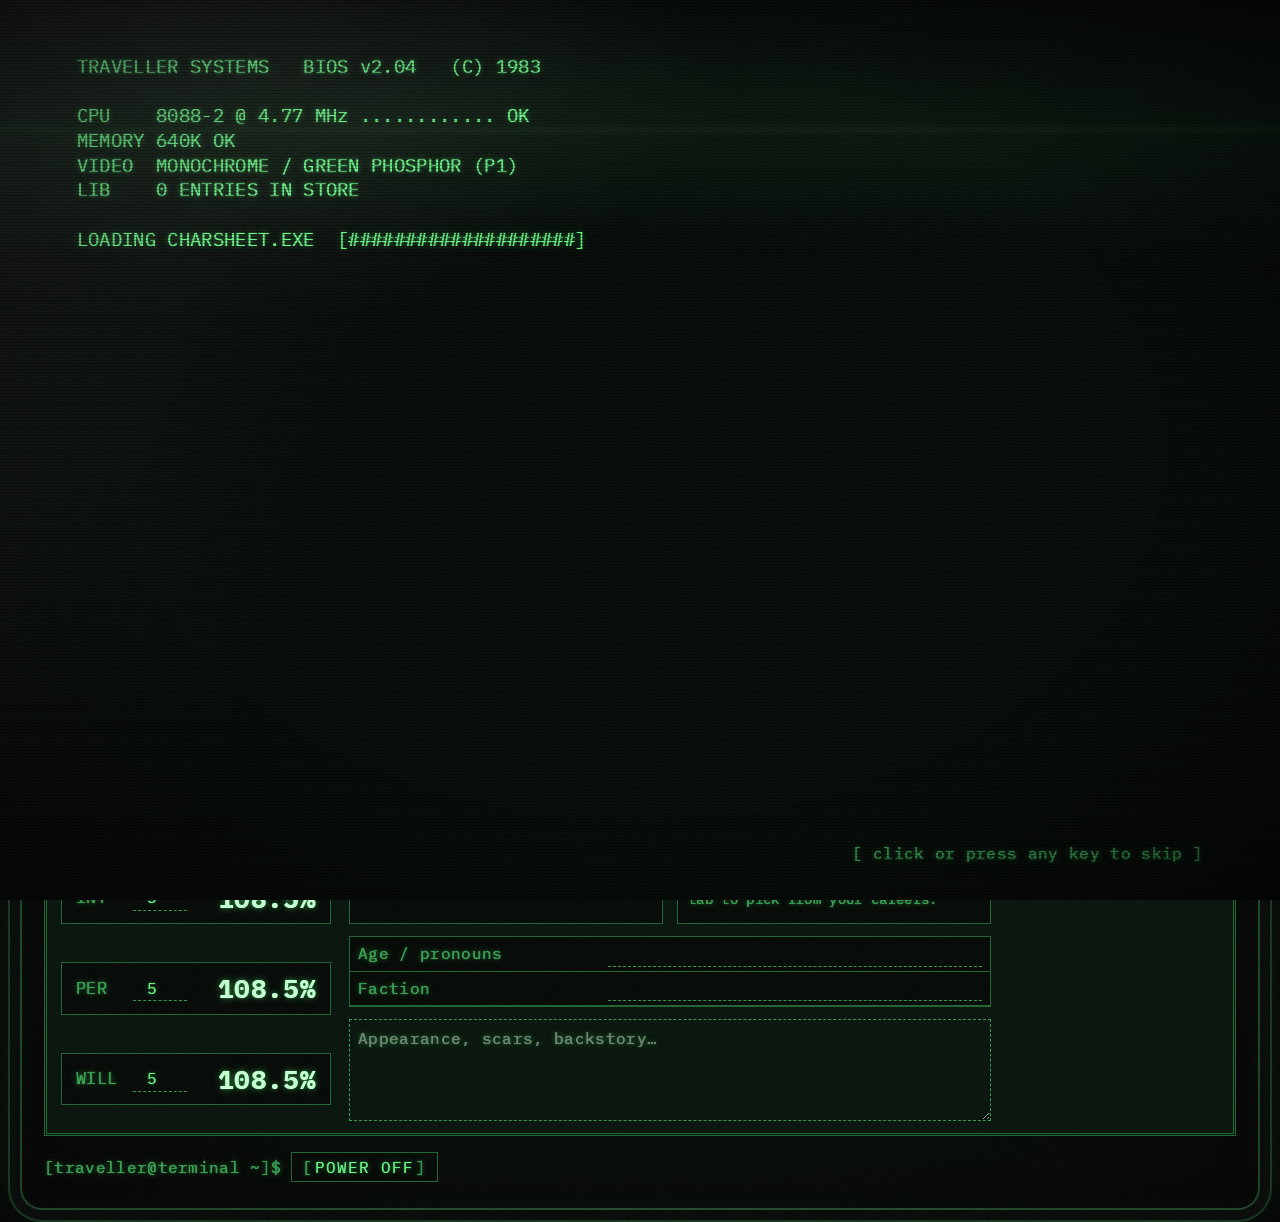
==== commit d47dd096: "Add an Actions tab with 3 actions a round Weapons, spare ammo, the roll log and conditions move from" ====
--- a/index.html
+++ b/index.html
@@ -41,7 +41,7 @@
 # HP:                 <b id="m-hp">…</b>
 #----------------------------------------------------------------
 <span class="k">[traveller@terminal ~]$</span> ./charsheet --interactive <span class="cursor"></span></pre>
- <div class="tabs panel"><button data-go="char" class="cur">Character</button><button data-go="skills">Skills</button><button data-go="feats">Feats</button><button data-go="vis">Vis</button><button data-go="armory">Armory</button><button data-go="journal">Journal<span id="jbadge" class="jnew"></span></button><button data-go="data">Settings</button><b id="dying" class="dn" role="status" hidden>** DYING **</b><span id="savewarn" class="dn" role="alert" style="font-size:.85rem" hidden>!! Not saving: browser storage is full or blocked. Download your character.</span><label class="diff">Difficulty <select id="diff" aria-label="Difficulty modifier"><option value="30">Trivial (+30)</option><option value="20">Effortless (+20)</option><option value="10">Simple (+10)</option><option value="0">Normal (0)</option><option value="-10">Difficult (-10)</option><option value="-20">Challenging (-20)</option><option value="-30">Complicated (-30)</option></select></label><form id="dicef" class="dicebox"><input type="text" id="dice" placeholder="3d6+2" aria-label="Dice to roll" autocomplete="off" spellcheck="false"><button>Roll</button><span id="dicer" role="status" aria-live="polite"></span></form></div>
+ <div class="tabs panel"><button data-go="char" class="cur">Character</button><button data-go="action">Actions</button><button data-go="skills">Skills</button><button data-go="feats">Feats</button><button data-go="vis">Vis</button><button data-go="armory">Armory</button><button data-go="journal">Journal<span id="jbadge" class="jnew"></span></button><button data-go="data">Settings</button><b id="dying" class="dn" role="status" hidden>** DYING **</b><span id="savewarn" class="dn" role="alert" style="font-size:.85rem" hidden>!! Not saving: browser storage is full or blocked. Download your character.</span><label class="diff">Difficulty <select id="diff" aria-label="Difficulty modifier"><option value="30">Trivial (+30)</option><option value="20">Effortless (+20)</option><option value="10">Simple (+10)</option><option value="0">Normal (0)</option><option value="-10">Difficult (-10)</option><option value="-20">Challenging (-20)</option><option value="-30">Complicated (-30)</option></select></label><form id="dicef" class="dicebox"><input type="text" id="dice" placeholder="3d6+2" aria-label="Dice to roll" autocomplete="off" spellcheck="false"><button>Roll</button><span id="dicer" role="status" aria-live="polite"></span></form></div>
  <div class="panel" data-tab="char" style="margin-top:14px">
   <div class="head" style="align-items:center"><div class="title">&gt; <input data-name aria-label="Character name" maxlength="24"></div><select id="chars2" aria-label="Switch character"></select></div>
   <div class="cols">
@@ -95,7 +95,7 @@
   <div class="two"><div id="flist" class="flist"></div><div id="finfo"></div></div>
  </section>
  <section class="panel" data-tab="vis" hidden>
-  <div class="btns"><b id="cname"></b><select id="cruc" aria-label="Crucible"></select><button id="refill">✦ Refill all</button></div>
+  <div class="btns"><b id="cname"></b><select id="cruc" aria-label="Crucible"></select><button id="refill">✦ Refill all</button><span id="vmsg" class="sub" style="margin:0" role="status" aria-live="polite"></span></div>
   <div class="grid" id="vtanks"></div>
   <div class="btns" style="margin-top:14px"><b>Known spells</b><select id="learn" aria-label="Learn spell"></select></div>
   <div class="btns" id="vfilter" role="group" aria-label="Filter known spells by vis cost"></div>
@@ -110,18 +110,24 @@
     <div class="aslots" id="aslots"></div>
    </aside>
    <div>
-    <div class="btns" style="margin-top:6px"><b>Weapons</b><select id="addwpn" aria-label="Equip weapon"></select><span id="atk" class="sub" role="status" aria-live="polite"></span></div>
-    <div class="grid" id="wpns"></div>
-    <div class="btns" style="margin-top:14px"><b>Spare ammo</b><span class="sub" style="margin:0">Reloading draws from these. Weapons share a pool when they use the same ammo type.</span></div>
-    <div class="ammo" id="ammo"></div>
-    <div class="rlog" data-rlog></div>
-    <div class="btns" style="margin-top:14px"><b>Items</b><select id="additem" aria-label="Add item"></select><button id="addcustom">+ Custom item</button></div>
+    <div class="btns" style="margin-top:6px"><b>Items</b><select id="additem" aria-label="Add item"></select><button id="addcustom">+ Custom item</button></div>
     <div class="grid" id="gear"></div>
-    <div class="btns" style="margin-top:14px"><b>Conditions</b><select id="addcond" aria-label="Apply condition"></select><button id="nextr" title="Count down every timed condition by one round">&gt;&gt; Next round</button><span id="rmsg" class="sub" style="margin:0" role="status"></span></div>
-    <div class="grid" id="conds"></div>
+    <div class="sub" style="margin-top:14px">Weapons, spare ammo and conditions are on the Actions tab.</div>
     <textarea data-m="log" rows="3" placeholder="Weapon jams, crucible faults, active effects…" aria-label="Field log"></textarea>
    </div>
   </div>
+ </section>
+ <section class="panel" data-tab="action" hidden>
+  <div class="tank apbar"><div class="tl"><span class="btns" style="margin:0"><b>Actions this round</b><span id="aps" class="aps" role="group" aria-label="Actions left this round"></span><span id="apn"></span></span><button id="nextr" title="Get your actions back and count down timed conditions">&gt;&gt; Next round</button></div><div id="rmsg" class="sub" style="margin:4px 0 0" role="status" aria-live="polite"></div></div>
+  <div class="btns" style="margin-top:14px"><b>Weapons</b><select id="addwpn" aria-label="Equip weapon"></select><span id="atk" class="sub" role="status" aria-live="polite"></span></div>
+  <div class="grid" id="wpns"></div>
+  <div class="btns" style="margin-top:14px"><b>Spare ammo</b><span class="sub" style="margin:0">Reloading draws from these. Weapons share a pool when they use the same ammo type.</span></div>
+  <div class="ammo" id="ammo"></div>
+  <div class="btns" style="margin-top:14px"><b>Actions</b><button id="arest" title="Refill the uses of every action">Rest: refill uses</button><span id="amsg" class="sub" style="margin:0" role="status" aria-live="polite"></span></div>
+  <div class="grid" id="acts"></div>
+  <div class="rlog" data-rlog></div>
+  <div class="btns" style="margin-top:14px"><b>Conditions</b><select id="addcond" aria-label="Apply condition"></select><span class="sub" style="margin:0">Next round counts these down.</span></div>
+  <div class="grid" id="conds"></div>
  </section>
  <section class="panel" data-tab="data" hidden>
   <div class="ch"><span>DISPLAY</span><span>saved in this browser</span></div>
--- a/css/sheet.css
+++ b/css/sheet.css
@@ -165,3 +165,9 @@
 .opts label.sel{justify-content:space-between}
 .opts .grp{grid-column:1/-1;color:var(--dim);margin-top:8px}
 .opts input[type=range]{accent-color:var(--ink);flex:1;max-width:180px}
+/* Action pips: one square per action left this round */
+.aps{display:inline-flex;gap:6px;align-items:center}
+.ap{width:20px;height:20px;padding:0!important;border:2px solid var(--amber)!important;background:transparent!important;cursor:pointer;box-shadow:none}
+.ap.on{background:var(--amber)!important}
+.ap:hover{border-color:var(--hi)!important}
+.ap::before,.ap::after{content:none!important}
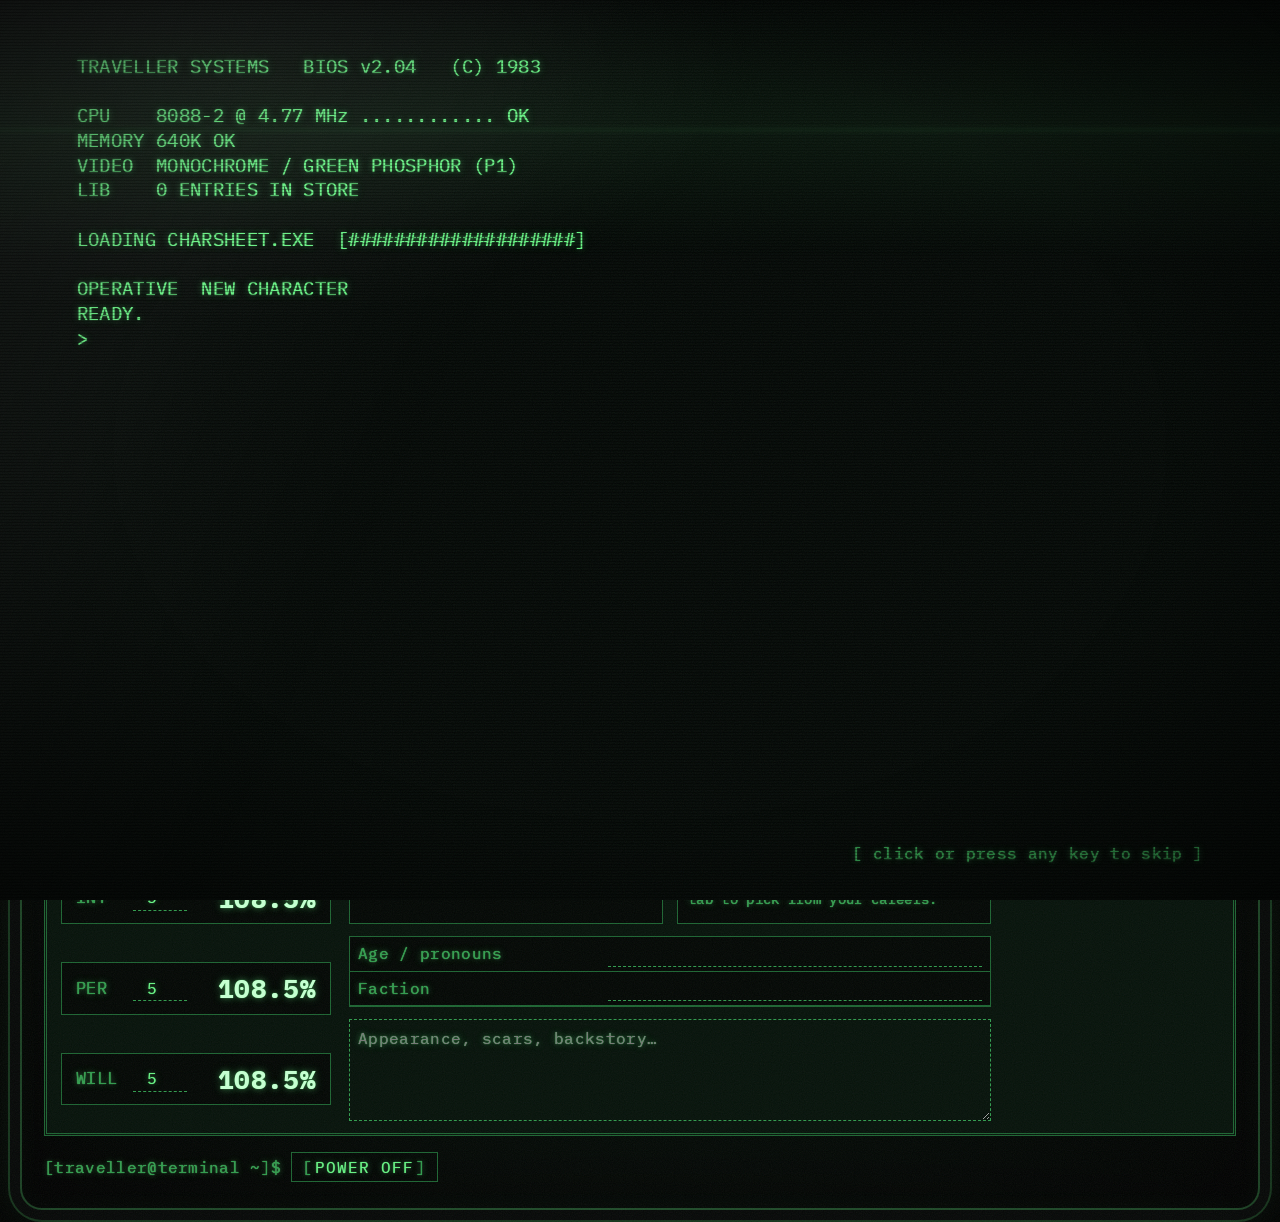
==== commit 0fd39c67: "Fix bugs from a bug test and add basic actions Fixes: - An action named after the feat granting it n" ====
--- a/index.html
+++ b/index.html
@@ -118,7 +118,7 @@
   </div>
  </section>
  <section class="panel" data-tab="action" hidden>
-  <div class="tank apbar"><div class="tl"><span class="btns" style="margin:0"><b>Actions this round</b><span id="aps" class="aps" role="group" aria-label="Actions left this round"></span><span id="apn"></span></span><button id="nextr" title="Get your actions back and count down timed conditions">&gt;&gt; Next round</button></div><div id="rmsg" class="sub" style="margin:4px 0 0" role="status" aria-live="polite"></div></div>
+  <div class="tank apbar"><div class="tl"><span class="btns" style="margin:0"><b>Actions this round</b><span id="aps" class="aps" role="group" aria-label="Actions left this round"></span><span id="apn"></span></span><span class="btns basics" role="group" aria-label="Basic actions"><button data-basic="Movement" title="Move up to your Movement (1 action)">Movement</button><button data-basic="Take Cover" title="1 action">Take Cover</button><button data-basic="Assist" title="1 action">Assist</button><button data-basic="Swap Weapon" title="1 action">Swap Weapon</button><button data-basic="Look" title="1 action">Look</button><button id="nextr" title="Get your actions back and count down timed conditions">&gt;&gt; Next round</button></span></div><div id="rmsg" class="sub" style="margin:4px 0 0" role="status" aria-live="polite"></div></div>
   <div class="btns" style="margin-top:14px"><b>Weapons</b><select id="addwpn" aria-label="Equip weapon"></select><span id="atk" class="sub" role="status" aria-live="polite"></span></div>
   <div class="grid" id="wpns"></div>
   <div class="btns" style="margin-top:14px"><b>Spare ammo</b><span class="sub" style="margin:0">Reloading draws from these. Weapons share a pool when they use the same ammo type.</span></div>
--- a/css/sheet.css
+++ b/css/sheet.css
@@ -167,7 +167,13 @@
 .opts input[type=range]{accent-color:var(--ink);flex:1;max-width:180px}
 /* Action pips: one square per action left this round */
 .aps{display:inline-flex;gap:6px;align-items:center}
-.ap{width:20px;height:20px;padding:0!important;border:2px solid var(--amber)!important;background:transparent!important;cursor:pointer;box-shadow:none}
-.ap.on{background:var(--amber)!important}
-.ap:hover{border-color:var(--hi)!important}
-.ap::before,.ap::after{content:none!important}
+/* Scoped to #aps so these outrank the Terminal look's button rules (hover fill, brackets, glow),
+   otherwise an empty pip looks full while hovered or after a tap on a phone */
+#aps .ap{width:20px;height:20px;padding:0!important;border:2px solid var(--amber)!important;background:transparent!important;box-shadow:none!important;text-shadow:none!important;cursor:pointer}
+#aps .ap.on{background:var(--amber)!important}
+#aps .ap:hover{border-color:var(--hi)!important;background:transparent!important}
+#aps .ap.on:hover{background:var(--amber)!important}
+#aps .ap::before,#aps .ap::after{content:none!important}
+/* Basic actions sit beside Next round and wrap under the pips on narrow screens */
+.apbar .tl{flex-wrap:wrap}
+.basics{margin:0;gap:6px;justify-content:flex-end}
--- a/css/crt.css
+++ b/css/crt.css
@@ -154,7 +154,7 @@
  .panel{padding:12px 10px 10px}}
 
 /* While a roll is running, every roll control dims and ignores clicks until the result has printed */
-&.roll-busy .nm,&.roll-busy [data-atk],&.roll-busy [data-cast],&.roll-busy #dicef button{opacity:.4;cursor:wait}
+&.roll-busy .nm,&.roll-busy [data-atk],&.roll-busy [data-cast],&.roll-busy [data-use],&.roll-busy #dicef button{opacity:.4;cursor:wait}
 &.roll-busy .nm:hover{background:none}
 
 /* Rolling dice tray (Settings: Rolling dice animation) */
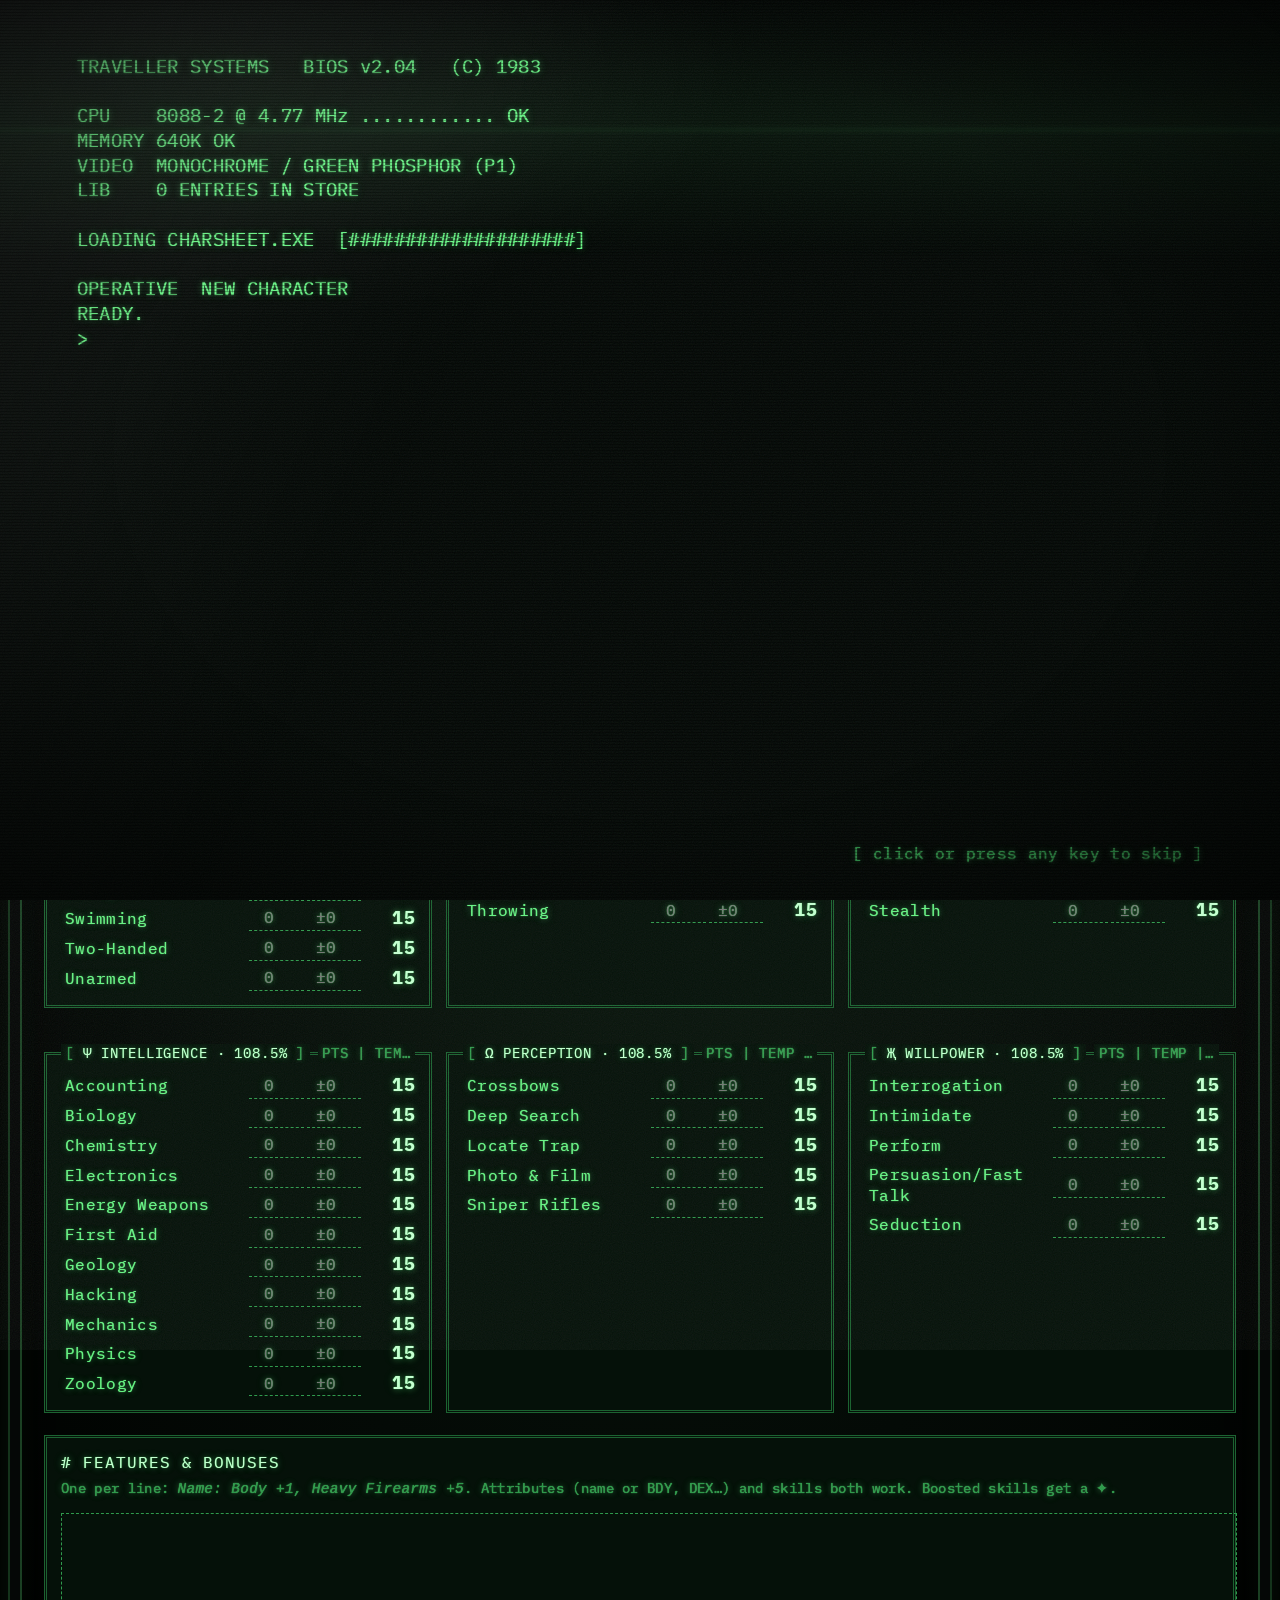
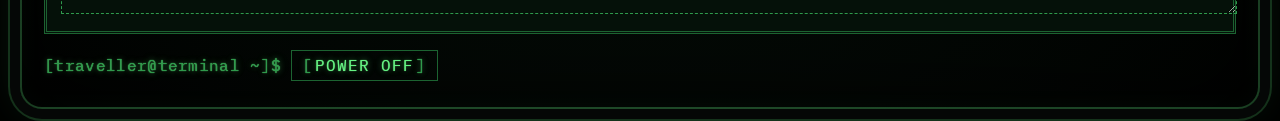
==== commit 5c9659e6: "Reorganise the tabs, add a Journal Bio view and fix bugs from a second test Layout: - Skills merged " ====
--- a/index.html
+++ b/index.html
@@ -41,54 +41,54 @@
 # HP:                 <b id="m-hp">…</b>
 #----------------------------------------------------------------
 <span class="k">[traveller@terminal ~]$</span> ./charsheet --interactive <span class="cursor"></span></pre>
- <div class="tabs panel"><button data-go="char" class="cur">Character</button><button data-go="action">Actions</button><button data-go="skills">Skills</button><button data-go="feats">Feats</button><button data-go="vis">Vis</button><button data-go="armory">Armory</button><button data-go="journal">Journal<span id="jbadge" class="jnew"></span></button><button data-go="data">Settings</button><b id="dying" class="dn" role="status" hidden>** DYING **</b><span id="savewarn" class="dn" role="alert" style="font-size:.85rem" hidden>!! Not saving: browser storage is full or blocked. Download your character.</span><label class="diff">Difficulty <select id="diff" aria-label="Difficulty modifier"><option value="30">Trivial (+30)</option><option value="20">Effortless (+20)</option><option value="10">Simple (+10)</option><option value="0">Normal (0)</option><option value="-10">Difficult (-10)</option><option value="-20">Challenging (-20)</option><option value="-30">Complicated (-30)</option></select></label><form id="dicef" class="dicebox"><input type="text" id="dice" placeholder="3d6+2" aria-label="Dice to roll" autocomplete="off" spellcheck="false"><button>Roll</button><span id="dicer" role="status" aria-live="polite"></span></form></div>
+ <div class="tabs panel"><button data-go="char" class="cur">Character</button><button data-go="action">Actions</button><button data-go="feats">Feats</button><button data-go="vis">Vis</button><button data-go="armory">Armory</button><button data-go="journal">Journal<span id="jbadge" class="jnew"></span></button><button data-go="data">Settings</button><b id="dying" class="dn" role="status" hidden>** DYING **</b><span id="savewarn" class="dn" role="alert" style="font-size:.85rem" hidden>!! Not saving: browser storage is full or blocked. Download your character.</span><label class="diff">Difficulty <select id="diff" aria-label="Difficulty modifier"><option value="30">Trivial (+30)</option><option value="20">Effortless (+20)</option><option value="10">Simple (+10)</option><option value="0">Normal (0)</option><option value="-10">Difficult (-10)</option><option value="-20">Challenging (-20)</option><option value="-30">Complicated (-30)</option></select></label><form id="dicef" class="dicebox"><input type="text" id="dice" placeholder="3d6+2" aria-label="Dice to roll" autocomplete="off" spellcheck="false"><button>Roll</button><span id="dicer" role="status" aria-live="polite"></span></form></div>
  <div class="panel" data-tab="char" style="margin-top:14px">
   <div class="head" style="align-items:center"><div class="title">&gt; <input data-name aria-label="Character name" maxlength="24"></div><select id="chars2" aria-label="Switch character"></select></div>
   <div class="cols">
    <div class="side">
     <div class="pill lv"><label>LVL <input type="number" min="1" data-lvl></label></div>
     <div class="tank pts" id="cpts"></div>
+   </div>
+   <!-- Skills live on the Character tab: the toolbar and roll log here, the skill groups below the panel -->
+   <div class="mid">
+    <div class="pills">
+     <div class="pill"><label>MAX CAP</label><b id="cap"></b></div>
+     <button id="clr" title="Reset all temporary modifiers to 0">↺ Clear temp</button>
+     <input type="search" id="sks" placeholder="Search skills…" aria-label="Search skills" autocomplete="off" spellcheck="false">
+     <span id="sknone" class="sub" style="margin:0" hidden>No skills match.</span>
+     <div id="roll" role="status" aria-live="polite"></div>
+    </div>
+    <div class="sub" style="margin:0">// Base 4 = 100% (+8.5% / −10%) · click a skill to roll d100 under</div>
+    <div class="rlog" data-rlog></div>
     <div class="stats" id="stats"></div>
    </div>
-   <div class="mid">
-    <div class="stats" id="cpills"></div>
-    <div class="tank" id="hp"></div>
-    <div class="tank" id="barrier"></div>
-    <div class="grid" id="cpick"></div>
-    <div class="led">
-     <label>Age / pronouns <input type="text" data-m="age"></label>
-     <label>Faction <input type="text" data-m="faction"></label>
-    </div>
-    <textarea data-m="bio" rows="4" placeholder="Appearance, scars, backstory…" aria-label="Appearance and notes"></textarea>
-   </div>
-   <div class="port">
-    <div id="pnone" class="noimg">[ no signal ]</div><img id="pimg" alt="Character portrait" hidden>
-    <label class="btn">Upload portrait <input type="file" id="pfile" accept="image/*" hidden></label>
-   </div>
   </div>
  </div>
- <section class="panel" data-tab="skills" hidden>
-  <div class="pills">
-   <div class="pill"><label>SKILL PTS</label><b id="pool"></b></div>
-   <div class="pill"><label>MAX CAP</label><b id="cap"></b></div>
-   <button id="clr" title="Reset all temporary modifiers to 0">↺ Clear temp</button>
-   <input type="search" id="sks" placeholder="Search skills…" aria-label="Search skills" autocomplete="off" spellcheck="false">
-   <span id="sknone" class="sub" style="margin:0" hidden>No skills match.</span>
-   <div id="roll" role="status" aria-live="polite"></div>
-  </div>
-  <div class="sub" style="margin-bottom:0">// Base 4 = 100% (+8.5% / −10%) · click a skill to roll d100 under</div>
-  <div class="rlog" data-rlog></div>
- </section>
- <div class="grid" id="grid" data-tab="skills" hidden></div>
- <details class="panel" open data-tab="skills" hidden>
+ <div class="grid" id="grid" data-tab="char"></div>
+ <details class="panel" open data-tab="char">
   <summary>FEATURES &amp; BONUSES</summary>
   <div class="sub">One per line: <i>Name: Body +1, Heavy Firearms +5</i>. Attributes (name or BDY, DEX…) and skills both work. Boosted skills get a ✦.</div>
   <textarea id="feats" rows="4" spellcheck="false" aria-describedby="fwarn"></textarea>
   <div id="fwarn" class="sub dn fwarn" role="status" hidden></div>
  </details>
  <section class="panel" data-tab="journal" hidden>
-  <div class="jtools"><span id="jk" class="btns" style="margin:0" role="group" aria-label="Show journal entries"></span><input type="search" id="jq" placeholder="Search journal…" aria-label="Search journal" autocomplete="off"><button id="jadd">+ New note</button></div>
-  <div class="two"><div id="jlist" class="flist"></div><div id="jinfo"></div></div>
+  <div class="jtools"><span id="jk" class="btns" style="margin:0" role="group" aria-label="Show journal entries"></span><input type="search" id="jq" placeholder="Search journal…" aria-label="Search journal" autocomplete="off"><button id="jadd">+ New note</button><button id="jchar" class="jcharbtn" aria-pressed="false">Bio</button></div>
+  <div class="two" id="jentries"><div id="jlist" class="flist"></div><div id="jinfo"></div></div>
+  <!-- The character's story: who they are, where they come from, what they look like -->
+  <div class="jcharview" id="jcharview" hidden>
+   <div class="jcmain">
+    <div class="grid" id="cpick"></div>
+    <div class="led">
+     <label>Age / pronouns <input type="text" data-m="age"></label>
+     <label>Faction <input type="text" data-m="faction"></label>
+    </div>
+    <textarea data-m="bio" rows="6" placeholder="Appearance, scars, backstory…" aria-label="Appearance and notes"></textarea>
+   </div>
+   <div class="port">
+    <div id="pnone" class="noimg">[ no signal ]</div><img id="pimg" alt="Character portrait" hidden>
+    <label class="btn">Upload portrait <input type="file" id="pfile" accept="image/*" hidden></label>
+   </div>
+  </div>
  </section>
  <section class="panel" data-tab="feats" hidden>
   <div class="btns"><b>Browse</b><span id="fk" class="btns" style="margin:0"></span><label class="btn"><input type="checkbox" id="fall"> Show all</label><div class="pill" style="margin-left:auto"><label>FEAT PTS</label><b id="fpts"></b></div></div>
@@ -110,22 +110,44 @@
     <div class="aslots" id="aslots"></div>
    </aside>
    <div>
-    <div class="btns" style="margin-top:6px"><b>Items</b><select id="additem" aria-label="Add item"></select><button id="addcustom">+ Custom item</button></div>
+    <div class="btns" style="margin-top:6px"><b>Weapons owned</b><select id="addwpn" aria-label="Add a weapon this character carries"></select></div>
+    <div class="grid" id="owned"></div>
+    <div class="btns" style="margin-top:14px"><b>Spare ammo</b><span class="sub" style="margin:0">Reloading draws from these. Weapons share a pool when they use the same ammo type.</span></div>
+    <div class="ammo" id="ammo"></div>
+    <div class="btns" style="margin-top:14px"><b>Items</b><select id="additem" aria-label="Add item"></select><button id="addcustom">+ Custom item</button></div>
     <div class="grid" id="gear"></div>
-    <div class="sub" style="margin-top:14px">Weapons, spare ammo and conditions are on the Actions tab.</div>
+    <div class="sub" style="margin-top:14px">What each hand holds and conditions are on the Actions tab.</div>
     <textarea data-m="log" rows="3" placeholder="Weapon jams, crucible faults, active effects…" aria-label="Field log"></textarea>
    </div>
   </div>
  </section>
  <section class="panel" data-tab="action" hidden>
-  <div class="tank apbar"><div class="tl"><span class="btns" style="margin:0"><b>Actions this round</b><span id="aps" class="aps" role="group" aria-label="Actions left this round"></span><span id="apn"></span></span><span class="btns basics" role="group" aria-label="Basic actions"><button data-basic="Movement" title="Move up to your Movement (1 action)">Movement</button><button data-basic="Take Cover" title="1 action">Take Cover</button><button data-basic="Assist" title="1 action">Assist</button><button data-basic="Swap Weapon" title="1 action">Swap Weapon</button><button data-basic="Look" title="1 action">Look</button><button id="nextr" title="Get your actions back and count down timed conditions">&gt;&gt; Next round</button></span></div><div id="rmsg" class="sub" style="margin:4px 0 0" role="status" aria-live="polite"></div></div>
-  <div class="btns" style="margin-top:14px"><b>Weapons</b><select id="addwpn" aria-label="Equip weapon"></select><span id="atk" class="sub" role="status" aria-live="polite"></span></div>
+  <!-- Actions this round: pips and buttons on the left, the roll log as a tall box on the right -->
+  <div class="tank apbar">
+   <div class="apleft">
+    <span class="btns" style="margin:0"><b>Actions this round</b><span id="aps" class="aps" role="group" aria-label="Actions left this round"></span><span id="apn"></span></span>
+    <span class="btns basics" role="group" aria-label="Basic actions"><button data-basic="Movement" title="Move up to your Movement (1 action)">Movement</button><button data-basic="Take Cover" title="1 action">Take Cover</button><button data-basic="Assist" title="1 action">Assist</button><button data-basic="Swap Weapon" title="1 action">Swap Weapon</button><button data-basic="Look" title="1 action">Look</button></span>
+    <span class="btns roundctl" role="group" aria-label="Round and rest"><button id="nextr" title="Get your actions back and count down timed conditions">&gt;&gt; Next round</button><button type="button" id="rest" title="Refill HP, clear every condition and refill each action's uses per rest">Rest</button></span>
+    <div id="cchips" class="tags cchips" aria-label="Active conditions"></div>
+    <div id="rmsg" class="sub" style="margin:0" role="status" aria-live="polite"></div>
+   </div>
+   <div class="rlog rbox" data-rlog></div>
+  </div>
+  <!-- Combat stats; the HP box also takes damage -->
+  <div class="combat">
+   <div class="cstats">
+    <div class="stats" id="cpills"></div>
+    <div class="tank hpbox"><div id="hp"></div>
+     <form id="dmgf" class="btns dmgrow"><b>Take damage</b><input type="number" id="dmgn" min="0" placeholder="0" aria-label="Damage taken"><select id="dmgk" aria-label="Damage type"><option value="phys">Mechanical</option><option value="spell">Chemical</option></select><button>Apply</button></form>
+     <div id="hmsg" class="sub" style="margin:6px 0 0" role="status" aria-live="polite"></div>
+    </div>
+    <div class="tank" id="barrier"></div>
+   </div>
+  </div>
+  <div class="btns" style="margin-top:14px"><b>In hand</b><span class="sub" style="margin:0">Readying a weapon takes 1 action; putting one away is free.</span><span id="atk" class="sub" role="status" aria-live="polite"></span></div>
   <div class="grid" id="wpns"></div>
-  <div class="btns" style="margin-top:14px"><b>Spare ammo</b><span class="sub" style="margin:0">Reloading draws from these. Weapons share a pool when they use the same ammo type.</span></div>
-  <div class="ammo" id="ammo"></div>
-  <div class="btns" style="margin-top:14px"><b>Actions</b><button id="arest" title="Refill the uses of every action">Rest: refill uses</button><span id="amsg" class="sub" style="margin:0" role="status" aria-live="polite"></span></div>
+  <div class="btns" style="margin-top:14px"><b>Actions</b><span id="amsg" class="sub" style="margin:0" role="status" aria-live="polite"></span></div>
   <div class="grid" id="acts"></div>
-  <div class="rlog" data-rlog></div>
   <div class="btns" style="margin-top:14px"><b>Conditions</b><select id="addcond" aria-label="Apply condition"></select><span class="sub" style="margin:0">Next round counts these down.</span></div>
   <div class="grid" id="conds"></div>
  </section>
--- a/css/sheet.css
+++ b/css/sheet.css
@@ -87,7 +87,7 @@
 .flinks{display:grid;gap:4px;margin-top:8px}
 .fl{display:flex;justify-content:space-between;gap:8px;text-align:left;letter-spacing:0;font-size:.9rem}
 .fl small{color:var(--dim)}
-.cols{display:grid;grid-template-columns:270px minmax(0,1fr) 210px;gap:18px;margin-top:12px;align-items:start}
+.cols{display:grid;grid-template-columns:270px minmax(0,1fr);gap:18px;margin-top:12px;align-items:start}
 .side{display:grid;gap:8px;align-self:stretch;grid-template-rows:auto auto 1fr;font-size:15px}
 .side .pts{font-size:16px;display:grid;gap:4px}
 .pts b{color:var(--hi)}
@@ -97,13 +97,13 @@
 .side .pill b{font-size:1.4em;white-space:nowrap}
 .side .pill label{display:grid;grid-template-columns:3em auto auto;gap:6px}
 .side .pill.lv{justify-content:flex-end}
-.mid #hp{margin:0}
-.mid #cpills .pill{flex:1}
-.mid #cpills .pill label{flex-wrap:wrap;justify-content:center}
+.cstats #hp{margin:0}
+.cstats #cpills .pill{flex:1}
+.cstats #cpills .pill label{flex-wrap:wrap;justify-content:center}
 .ico{width:1.4em;height:1.4em;color:var(--amber);flex:none}
 .mid{display:grid;gap:12px}.mid .led,.mid textarea{margin:0}
 #cpick{grid-template-columns:repeat(auto-fit,minmax(240px,1fr));margin:0}
-@media(max-width:900px){.cols{grid-template-columns:270px minmax(0,1fr)}.cols .port{grid-column:1/-1;max-width:260px;width:100%;margin:0 auto}}
+@media(max-width:900px){.cols{grid-template-columns:240px minmax(0,1fr)}}
 @media(max-width:600px){.cols{grid-template-columns:1fr}}
 .arm2{display:grid;grid-template-columns:280px minmax(0,1fr);gap:18px;align-items:start;margin-top:10px}
 @media(max-width:760px){.arm2{grid-template-columns:1fr}}
@@ -175,5 +175,40 @@
 #aps .ap.on:hover{background:var(--amber)!important}
 #aps .ap::before,#aps .ap::after{content:none!important}
 /* Basic actions sit beside Next round and wrap under the pips on narrow screens */
-.apbar .tl{flex-wrap:wrap}
-.basics{margin:0;gap:6px;justify-content:flex-end}
+.basics{margin:0;gap:6px}
+/* Owned weapons that are in a hand are outlined */
+#owned .on,#wpns .on{border-color:var(--amber)}
+[data-hand]{max-width:60%}
+/* Journal › Character: the button sits at the far right of the toolbar; the view puts the portrait on the right */
+.jcharbtn{margin-left:auto}
+.jcharview{display:grid;grid-template-columns:minmax(0,1fr) 210px;gap:18px;margin-top:10px;align-items:start}
+.jcmain{display:grid;gap:12px}.jcmain .led,.jcmain textarea{margin:0}
+@media(max-width:640px){.jcharview{grid-template-columns:1fr}.jcharview .port{max-width:260px;width:100%;margin:0 auto}}
+/* A button that reads like a link, for "Journal › Character" on the Character tab */
+.linkish{border:0!important;background:none!important;padding:0!important;color:var(--amber);text-decoration:underline;cursor:pointer;font:inherit;letter-spacing:0}
+.linkish::before,.linkish::after{content:none!important}
+/* Actions tab combat block: stats, HP and barrier on the left; taking damage and resting on the right */
+.combat{margin-top:14px}
+.cstats{display:grid;gap:12px}
+/* Character tab: the skill toolbar and roll log fill the right-hand column */
+.mid .rlog{margin:0}
+/* Character tab: the six attributes sit in a row under the roll log */
+.mid #stats{display:grid;grid-template-columns:repeat(6,minmax(0,1fr));gap:8px}
+.mid #stats .pill{min-width:0;padding:6px 8px}
+.mid #stats .pill b{font-size:1.25em}
+@media(max-width:1100px){.mid #stats{grid-template-columns:repeat(3,minmax(0,1fr))}}
+@media(max-width:420px){.mid #stats{grid-template-columns:repeat(2,minmax(0,1fr))}}
+/* HP box: the bar, then a Take damage row under a divider */
+.hpbox #hp{margin:0}
+.dmgrow{margin-top:10px;padding-top:8px;border-top:1px dashed var(--line);align-items:center}
+.dmgrow #dmgn{width:5em}
+/* Actions bar: Next round and Rest sit apart at the far right */
+.roundctl{margin:0;gap:8px;padding-top:8px;border-top:1px dashed var(--line)}
+/* Actions box: buttons on the left, the roll log as a tall rectangle on the right */
+.apbar{display:grid;grid-template-columns:minmax(0,1fr) 340px;gap:14px;align-items:start}
+.apleft{display:grid;gap:10px;align-content:start}
+.apbar .rbox{margin:0;height:230px;overflow-y:auto;scrollbar-width:thin;scrollbar-color:var(--line) transparent}
+@media(max-width:760px){.apbar{grid-template-columns:1fr}.apbar .rbox{height:180px}}
+/* Active conditions as chips in the actions box; nothing shows when there are none */
+.cchips{margin:0}.cchips:empty{display:none}
+.cchips span{border-color:var(--amber)}.cchips span.dn{border-color:var(--bad)}
